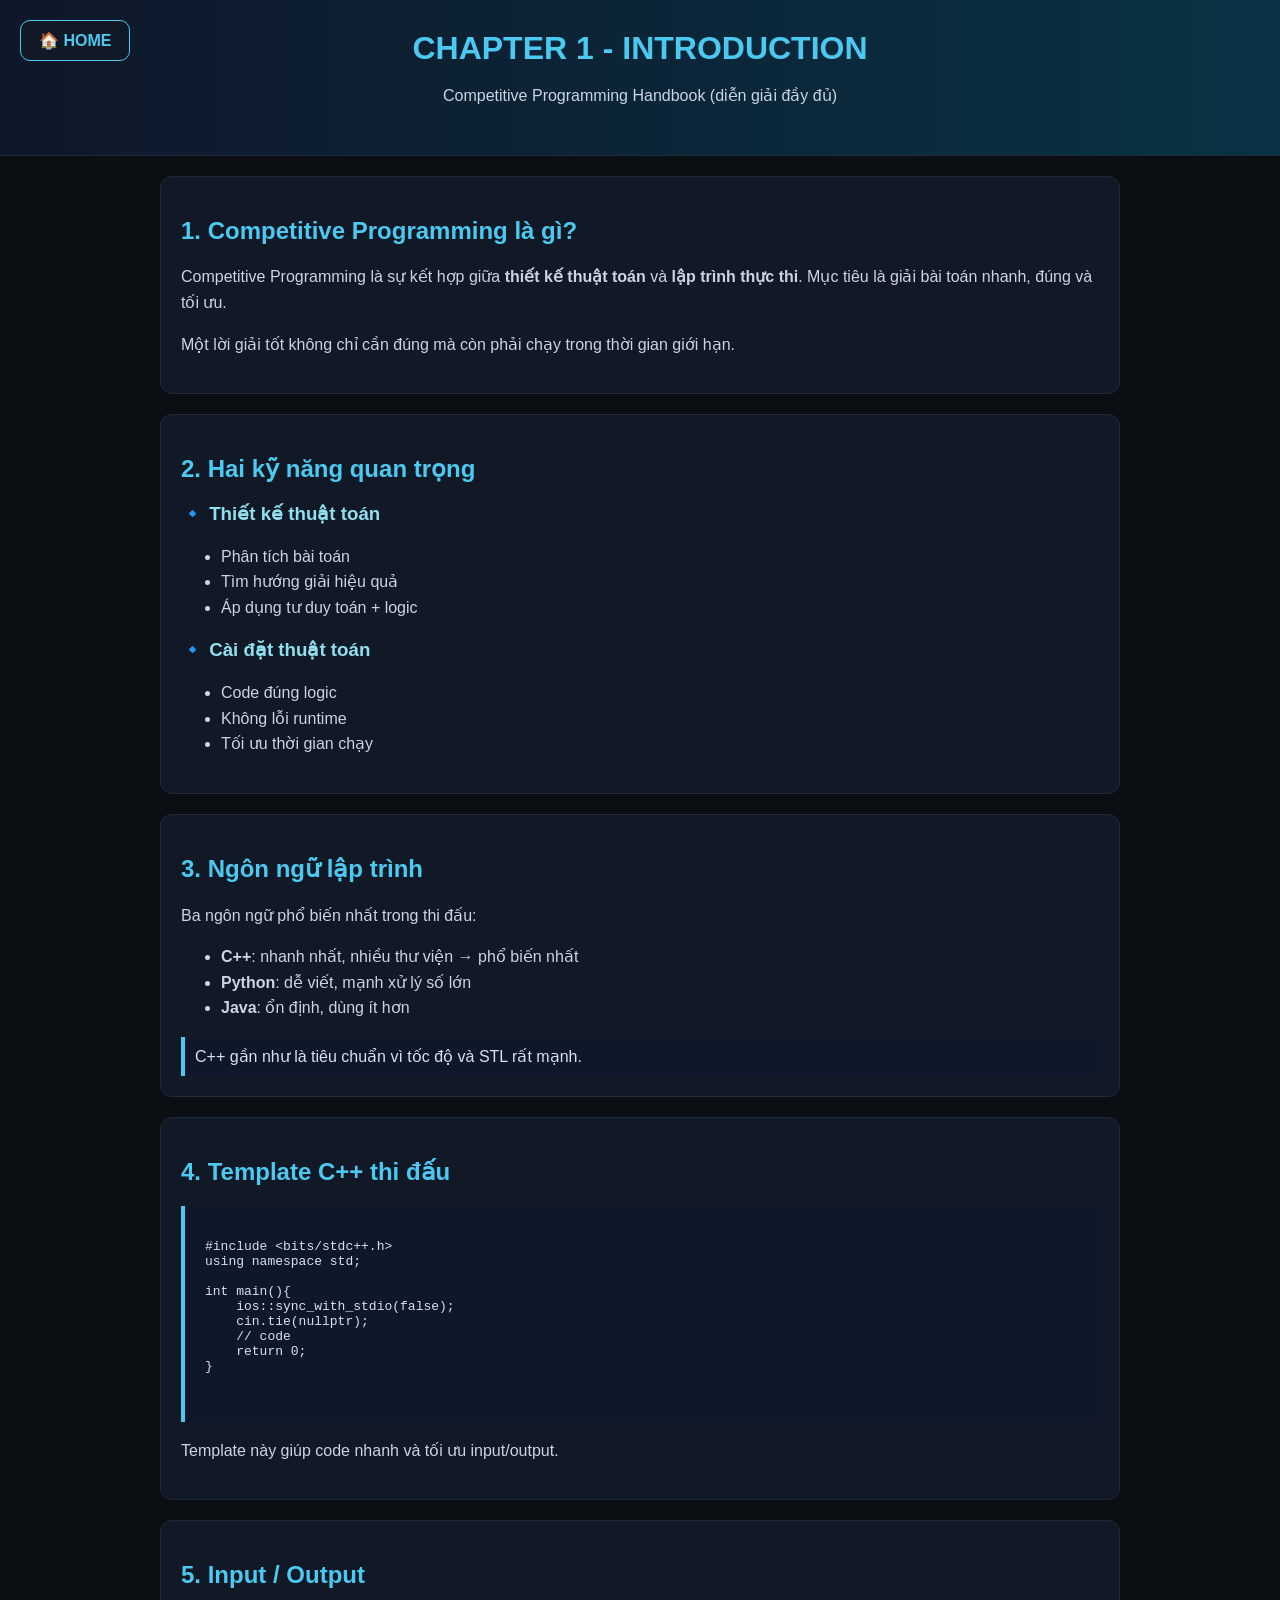
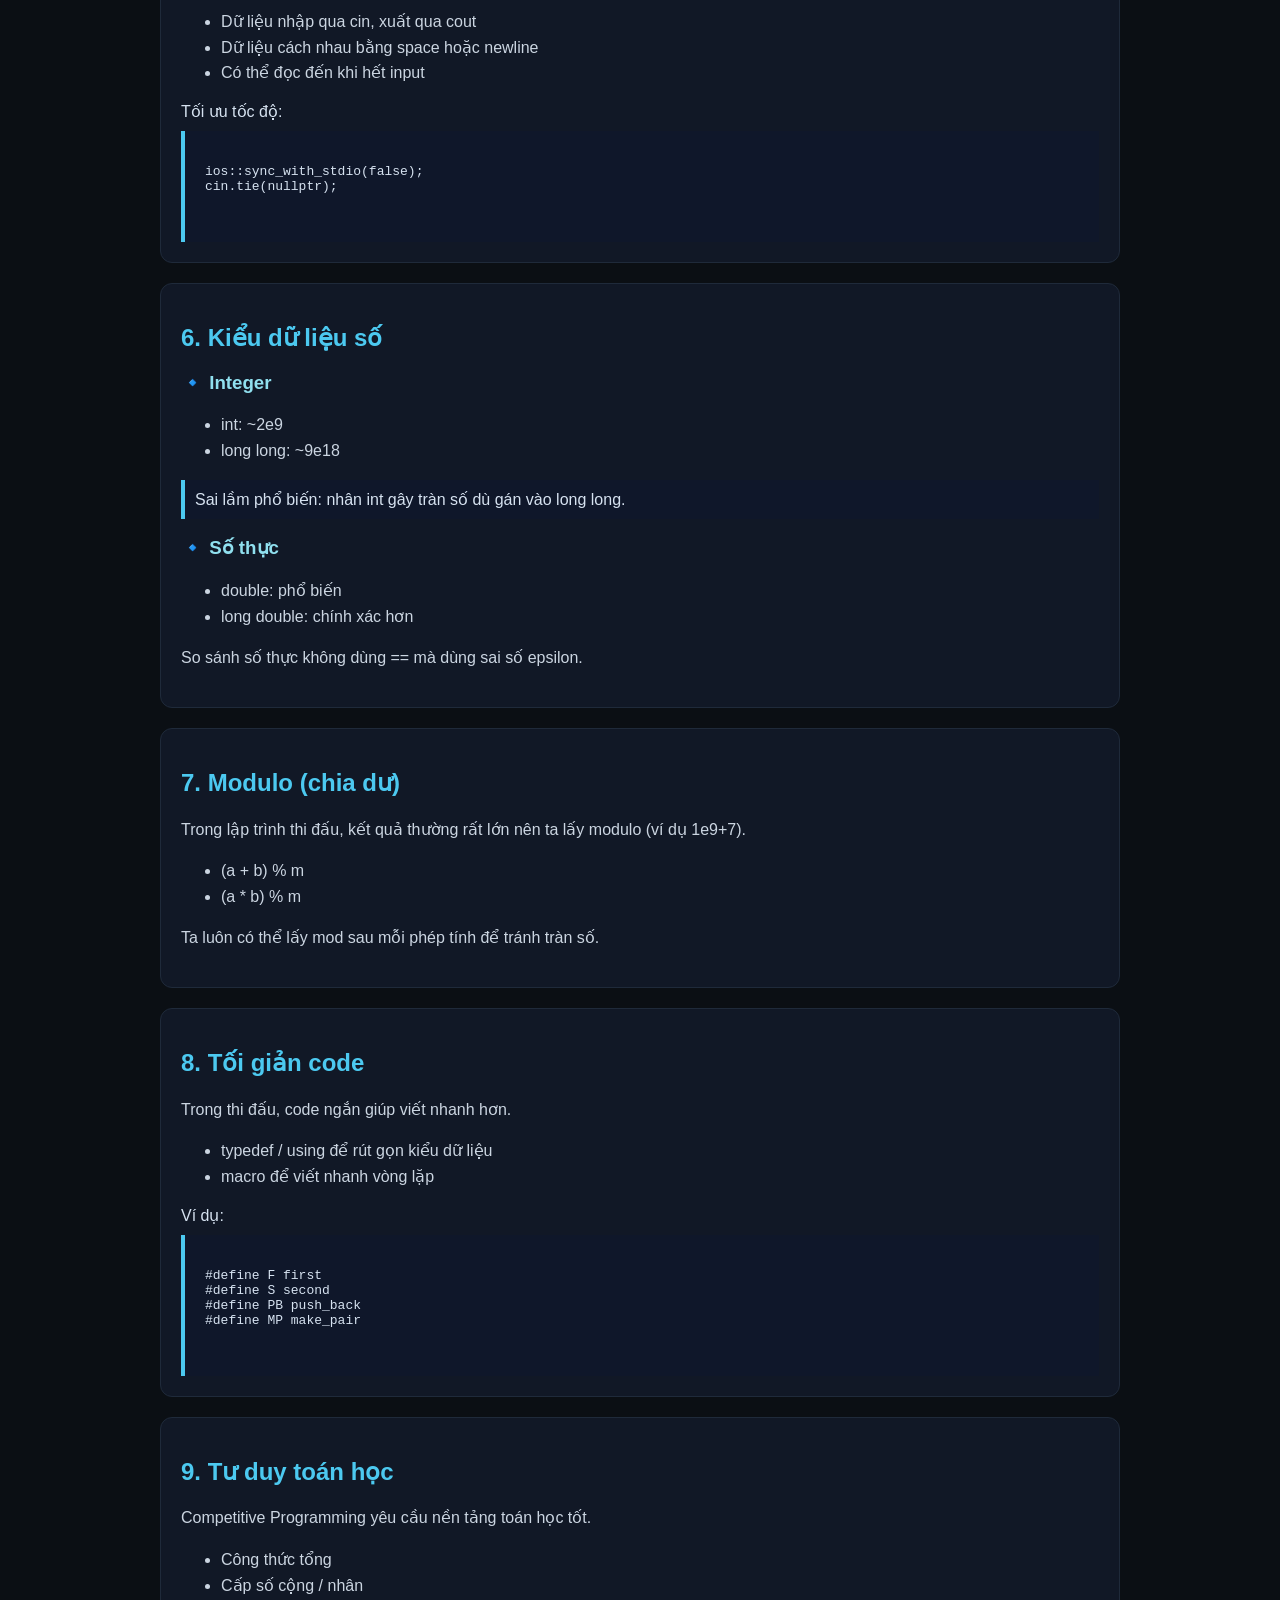
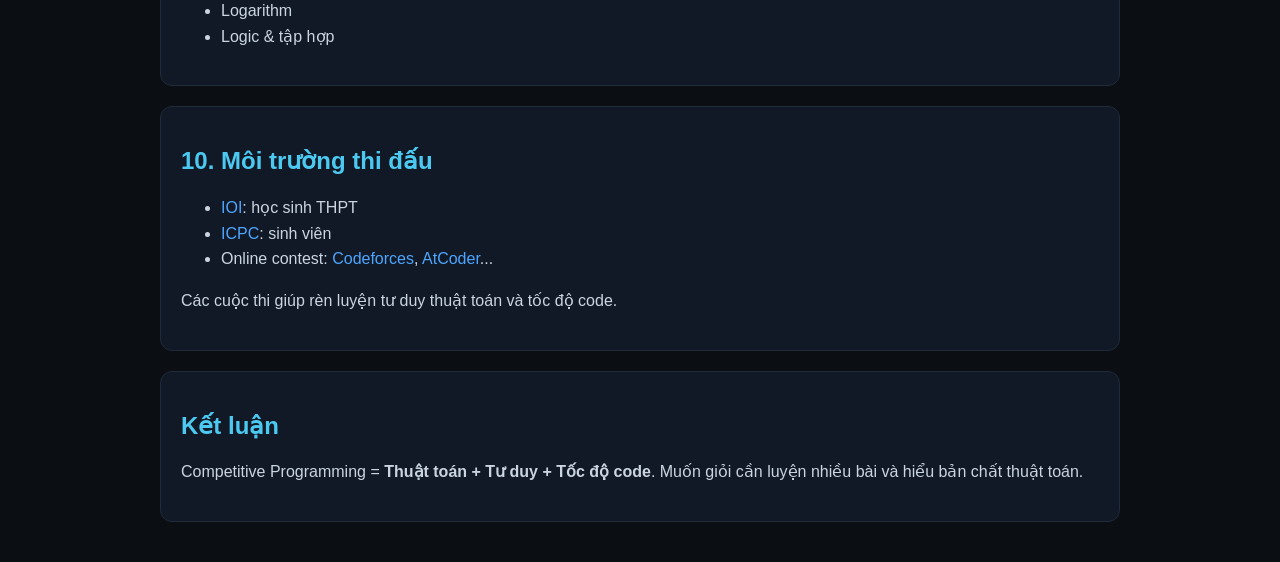
==== introduction.html @ 6d102377 "Update introduction.html" ====
<!DOCTYPE html>
<html lang="vi">
<head>
    <meta charset="UTF-8">
    <meta name="viewport" content="width=device-width, initial-scale=1.0">
    <link rel="stylesheet" href="style.css">
    <title>Introduction - Competitive Programming</title>
</head>
<body>
    <a href="index.html" class="home-btn">🏠 HOME</a>
    <div class="header">
        <h1>CHAPTER 1 - INTRODUCTION</h1>
        <p>Competitive Programming Handbook (diễn giải đầy đủ)</p>
    </div>
    <div class="container">
        <!-- 1 -->
        <div class="card">
            <h2>
                1. Competitive Programming là gì?
            </h2>
            <p>
                Competitive Programming là sự kết hợp giữa <b>thiết kế thuật toán</b> và <b>lập trình thực thi</b>.
                Mục tiêu là giải bài toán nhanh, đúng và tối ưu.
            </p>
            <p>
                Một lời giải tốt không chỉ cần đúng mà còn phải chạy trong thời gian giới hạn.
            </p>
        </div>
        <!-- 2 -->
        <div class="card">
            <h2>
                2. Hai kỹ năng quan trọng
            </h2>
            <h3>🔹 Thiết kế thuật toán</h3>
            <ul>
                <li>Phân tích bài toán</li>
                <li>Tìm hướng giải hiệu quả</li>
                <li>Áp dụng tư duy toán + logic</li>
            </ul>
            <h3>🔹 Cài đặt thuật toán</h3>
            <ul>
                <li>Code đúng logic</li>
                <li>Không lỗi runtime</li>
                <li>Tối ưu thời gian chạy</li>
            </ul>
        </div>
        <!-- 3 -->
        <div class="card">
            <h2>
                3. Ngôn ngữ lập trình
            </h2>
            <p>
                Ba ngôn ngữ phổ biến nhất trong thi đấu:
            </p>
            <ul>
                <li><b>C++</b>: nhanh nhất, nhiều thư viện → phổ biến nhất</li>
                <li><b>Python</b>: dễ viết, mạnh xử lý số lớn</li>
                <li><b>Java</b>: ổn định, dùng ít hơn</li>
            </ul>
            <div class="note">
                C++ gần như là tiêu chuẩn vì tốc độ và STL rất mạnh.
            </div>
        </div>
        <!-- 4 -->
        <div class="card">
            <h2>
                4. Template C++ thi đấu
            </h2>
            <div class="note"><pre>
#include &lt;bits/stdc++.h&gt;
using namespace std;
                    
int main(){
    ios::sync_with_stdio(false);
    cin.tie(nullptr);
    // code
    return 0;
}
            </pre></div>
            <p>Template này giúp code nhanh và tối ưu input/output.</p>
        </div>
        <!-- 5 -->
        <div class="card">
            <h2>
                5. Input / Output
            </h2>
            <ul>
                <li>Dữ liệu nhập qua cin, xuất qua cout</li>
                <li>Dữ liệu cách nhau bằng space hoặc newline</li>
                <li>Có thể đọc đến khi hết input</li>
            </ul>
            Tối ưu tốc độ:
            <div class="note"><pre>
ios::sync_with_stdio(false);
cin.tie(nullptr);
            </pre></div>
        </div>
        <!-- 6 -->
        <div class="card">
            <h2>
                6. Kiểu dữ liệu số
            </h2>
            <h3>
                🔹 Integer
            </h3>
            <ul>
                <li>int: ~2e9</li>
                <li>long long: ~9e18</li>
            </ul>
            <div class="note">
                Sai lầm phổ biến: nhân int gây tràn số dù gán vào long long.
            </div>
            <h3>🔹 Số thực</h3>
            <ul>
                <li>double: phổ biến</li>
                <li>long double: chính xác hơn</li>
            </ul>
            <p>So sánh số thực không dùng == mà dùng sai số epsilon.</p>
        </div>
        <!-- 7 -->
        <div class="card">
            <h2>7. Modulo (chia dư)</h2>
            <p>
                Trong lập trình thi đấu, kết quả thường rất lớn nên ta lấy modulo (ví dụ 1e9+7).
            </p>
            <ul>
                <li>(a + b) % m</li>
                <li>(a * b) % m</li>
            </ul>
            <p>Ta luôn có thể lấy mod sau mỗi phép tính để tránh tràn số.</p>
        </div>
        <!-- 8 -->
        <div class="card">
            <h2>8. Tối giản code</h2>
            <p>Trong thi đấu, code ngắn giúp viết nhanh hơn.</p>
            <ul>
                <li>typedef / using để rút gọn kiểu dữ liệu</li>
                <li>macro để viết nhanh vòng lặp</li>
            </ul>
            Ví dụ:
            <div class="note"><pre>
#define F first
#define S second
#define PB push_back
#define MP make_pair
            </pre></div>
        </div>
        <!-- 9 -->
        <div class="card">
            <h2>9. Tư duy toán học</h2>
            <p>Competitive Programming yêu cầu nền tảng toán học tốt.</p>
            <ul>
                <li>Công thức tổng</li>
                <li>Cấp số cộng / nhân</li>
                <li>Logarithm</li>
                <li>Logic & tập hợp</li>
            </ul>
        </div>
        <!-- 10 -->
        <div class="card">
            <h2>10. Môi trường thi đấu</h2>
            <ul>
                <li><a href="https://ioinformatics.org/">IOI</a>: học sinh THPT</li>
                <li><a href="https://icpc.global/">ICPC</a>: sinh viên</li>
                <li>Online contest: <a href="https://codeforces.com/">Codeforces</a>, <a href="https://atcoder.jp/">AtCoder</a>...</li>
            </ul>
            <p>Các cuộc thi giúp rèn luyện tư duy thuật toán và tốc độ code.</p>
        </div>
        <!-- END -->
        <div class="card">
            <h2>Kết luận</h2>
            <p>Competitive Programming = <b>Thuật toán + Tư duy + Tốc độ code</b>.
                Muốn giỏi cần luyện nhiều bài và hiểu bản chất thuật toán.</p>
        </div>
    </div>
</body>
</html>
---- style.css ----
*{
    box-sizing:border-box;
}

body{
    margin:0;
    font-family:Segoe UI, Arial, sans-serif;
    background:#0b0f14;
    color:#d6e2f0;
}

.header{
    padding:30px;
    text-align:center;
    background:linear-gradient(90deg,#0f172a,#083344);
    border-bottom:1px solid #1f2a3a;
}

.header h1{
    margin:0;
    color:#4cc9f0;
}

.container{
    max-width:1000px;
    margin:auto;
    padding:20px;
}

.card{
    background:#111826;
    border:1px solid #1f2a3a;
    padding:20px;
    margin-bottom:20px;
    border-radius:12px;
}

h2{color:#4cc9f0;}
h3{color:#90e0ef;}

p,li{
    color:#cbd5e1;
    line-height:1.6;
}

.note{
    border-left:4px solid #4cc9f0;
    padding:10px;
    background:#0f172a;
    margin-top:10px;
}

/* Code */
pre{
    overflow-x:auto;
    padding:10px;
}

/* Bảng */
.table-wrapper{
    overflow-x:auto;
    -webkit-overflow-scrolling:touch;
}

.table{
    width:100%;
    min-width:700px;
    border-collapse:collapse;
}

.table th,
.table td{
    border:1px solid #334155;
    padding:12px;
    text-align:center;
}

.table th{
    background:#0f172a;
    color:#4cc9f0;
}

/* Link */
a:link,
a:visited{
    color:#4da6ff;
    text-decoration:none;
}

a:hover{
    color:#80bfff;
}
.home-btn{
    position:fixed;
    top:20px;
    left:20px;
    z-index:1000;

    padding:10px 18px;

    background:#111826;
    border:1px solid #4cc9f0;
    border-radius:10px;

    color:#4cc9f0 !important;
    text-decoration:none;
    font-weight:bold;

    transition:0.3s;
}

.home-btn:hover{
    background:#4cc9f0;
    color:#111826 !important;
    box-shadow:0 0 15px rgba(76,201,240,.6);
}
/* Mobile */
@media (max-width:768px){

    .container{
        padding:10px;
    }

    .card{
        padding:15px;
    }

    .header{
        padding:20px 10px;
    }

    .header h1{
        font-size:1.8rem;
    }

    .header p{
        font-size:0.95rem;
    }

    h2{
        font-size:1.4rem;
    }

    h3{
        font-size:1.1rem;
    }

    p,
    li{
        font-size:0.95rem;
    }

    pre{
        font-size:13px;
    }
    .home-btn{
        top:10px;
        left:10px;
        padding:8px 14px;
        font-size:14px;
    }
}
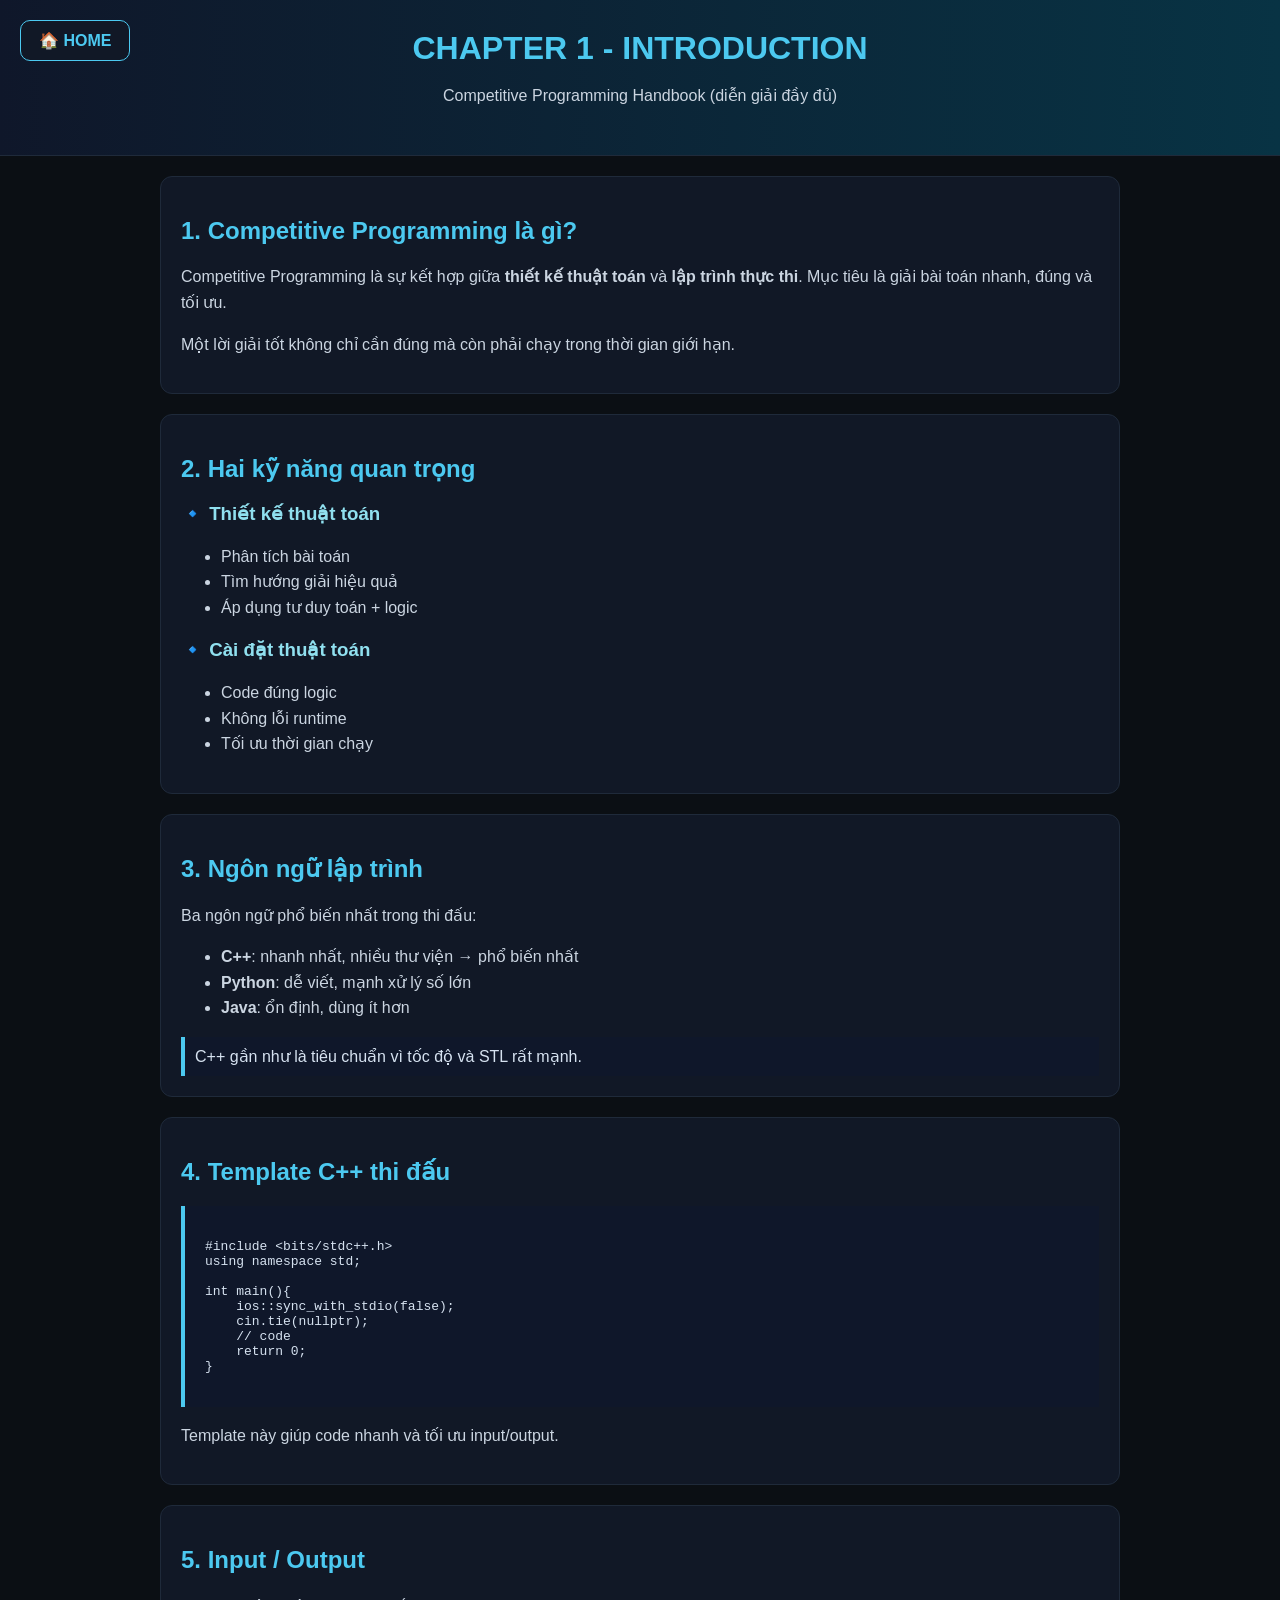
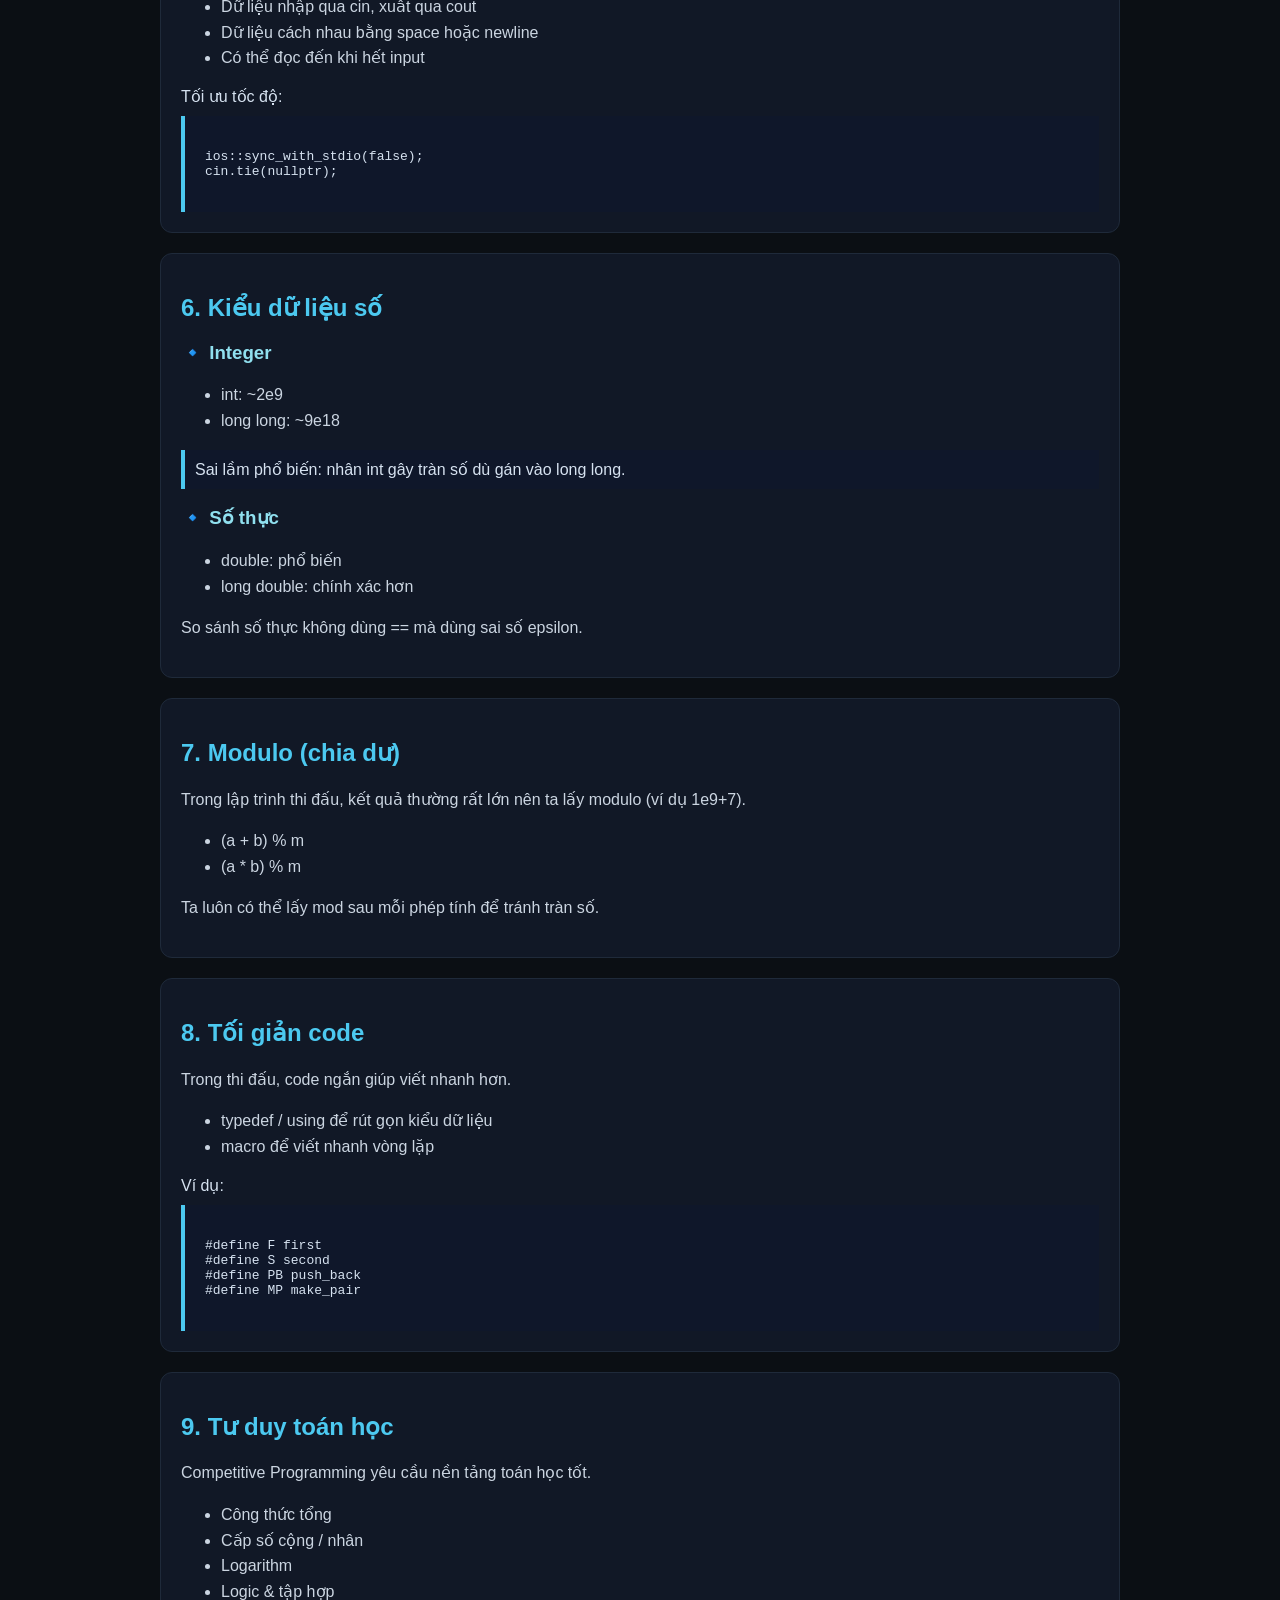
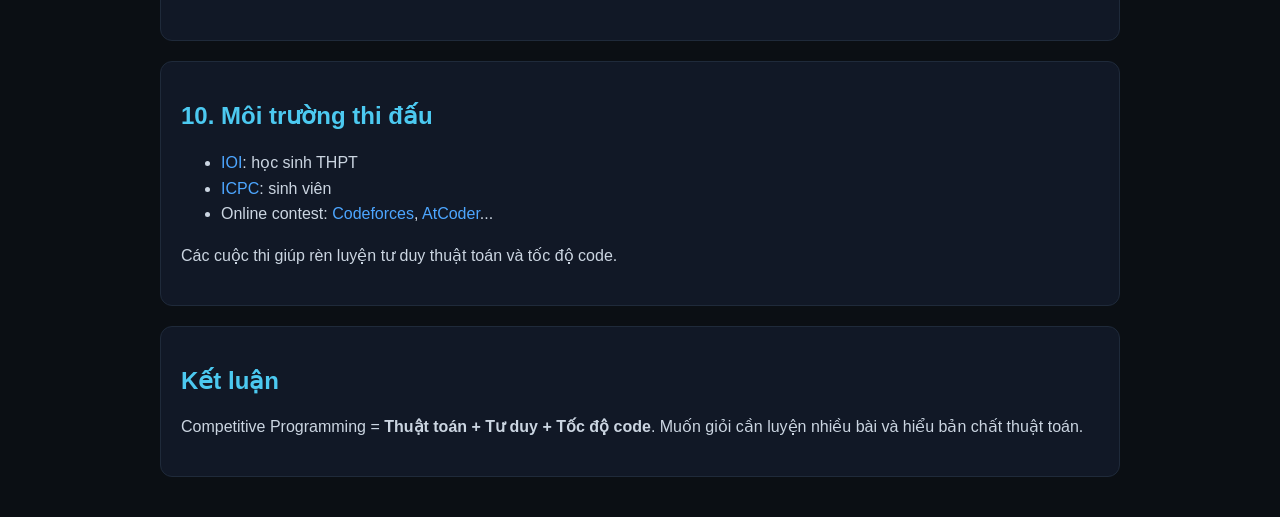
==== commit 80227569: "Update introduction.html" ====
--- a/introduction.html
+++ b/introduction.html
@@ -66,8 +66,8 @@
             <h2>
                 4. Template C++ thi đấu
             </h2>
-            <div class="note"><pre>
-#include &lt;bits/stdc++.h&gt;
+            <div class="note">
+                <pre>#include &lt;bits/stdc++.h&gt;
 using namespace std;
                     
 int main(){
@@ -75,8 +75,8 @@
     cin.tie(nullptr);
     // code
     return 0;
-}
-            </pre></div>
+}</pre>
+            </div>
             <p>Template này giúp code nhanh và tối ưu input/output.</p>
         </div>
         <!-- 5 -->
@@ -90,10 +90,10 @@
                 <li>Có thể đọc đến khi hết input</li>
             </ul>
             Tối ưu tốc độ:
-            <div class="note"><pre>
-ios::sync_with_stdio(false);
-cin.tie(nullptr);
-            </pre></div>
+            <div class="note">
+                <pre>ios::sync_with_stdio(false);
+cin.tie(nullptr);</pre>
+            </div>
         </div>
         <!-- 6 -->
         <div class="card">
@@ -138,12 +138,12 @@
                 <li>macro để viết nhanh vòng lặp</li>
             </ul>
             Ví dụ:
-            <div class="note"><pre>
-#define F first
+            <div class="note">
+                <pre>#define F first
 #define S second
 #define PB push_back
-#define MP make_pair
-            </pre></div>
+#define MP make_pair</pre>
+            </div>
         </div>
         <!-- 9 -->
         <div class="card">
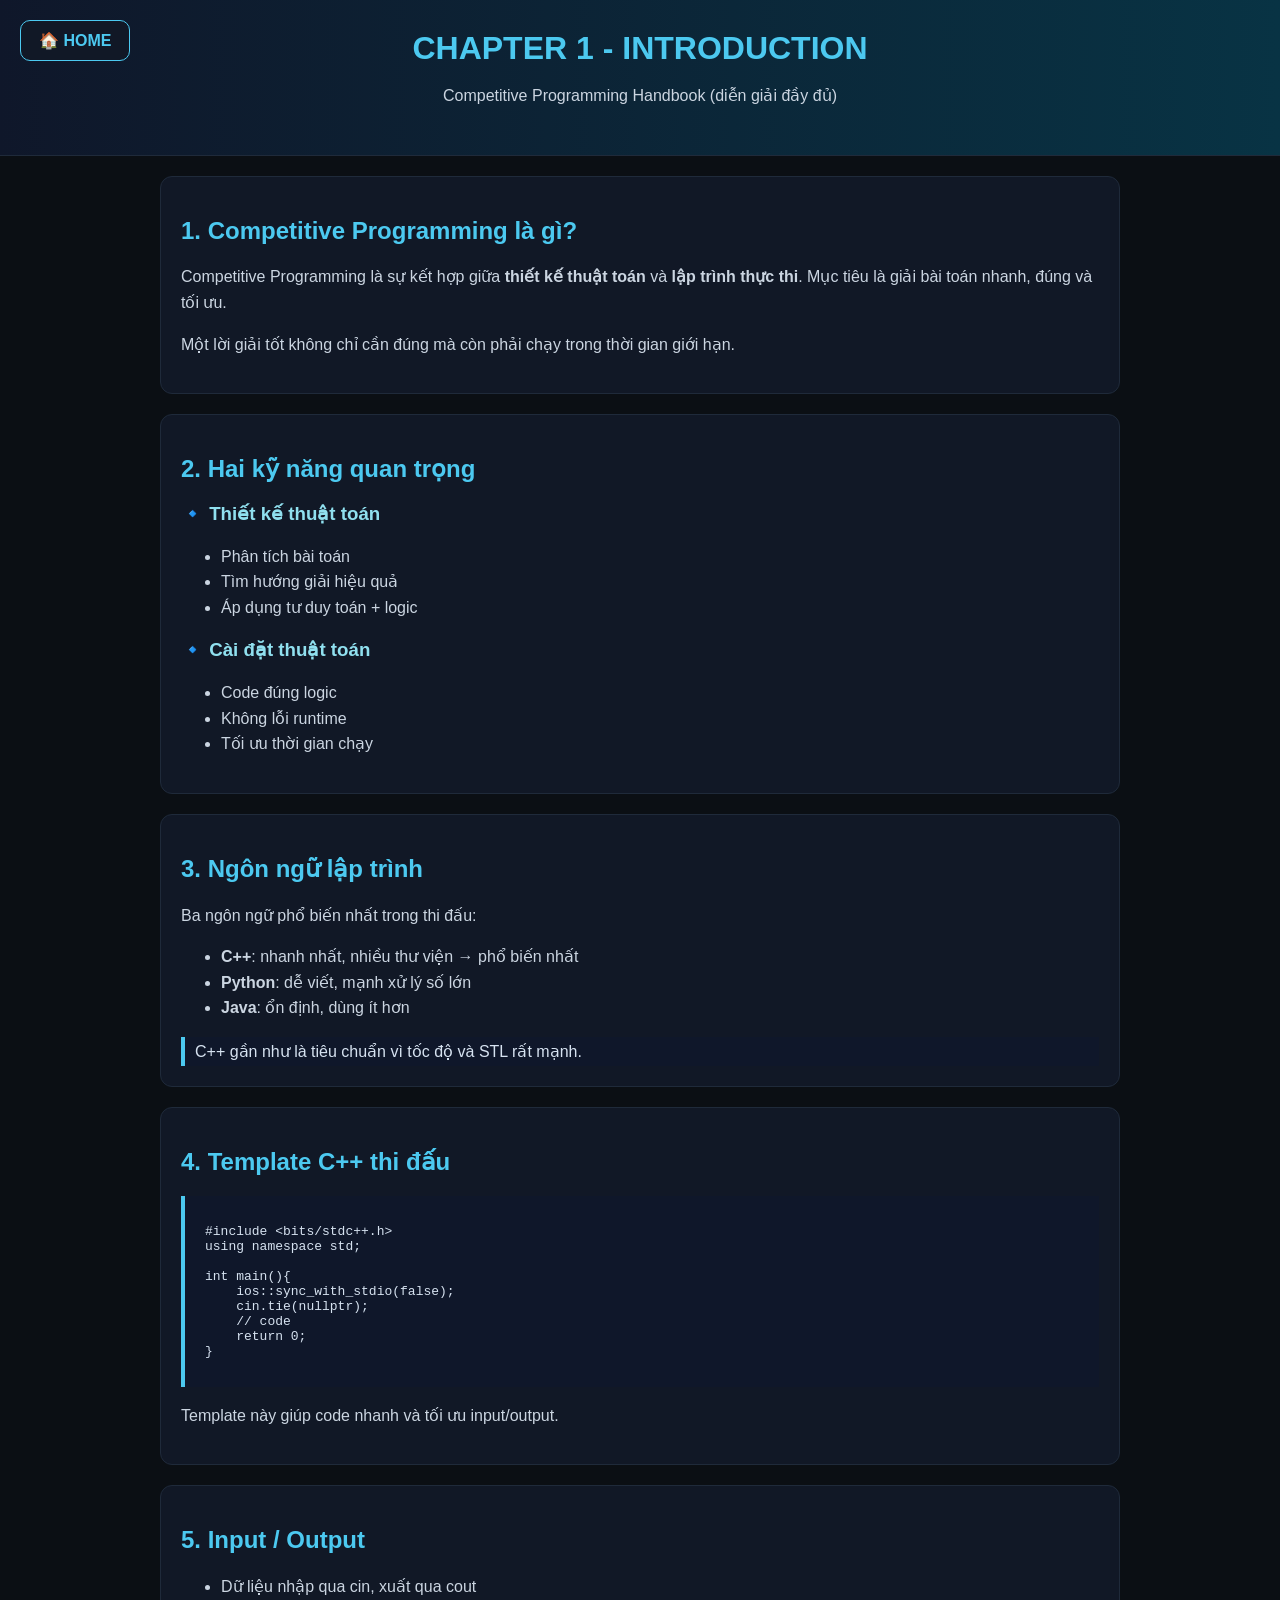
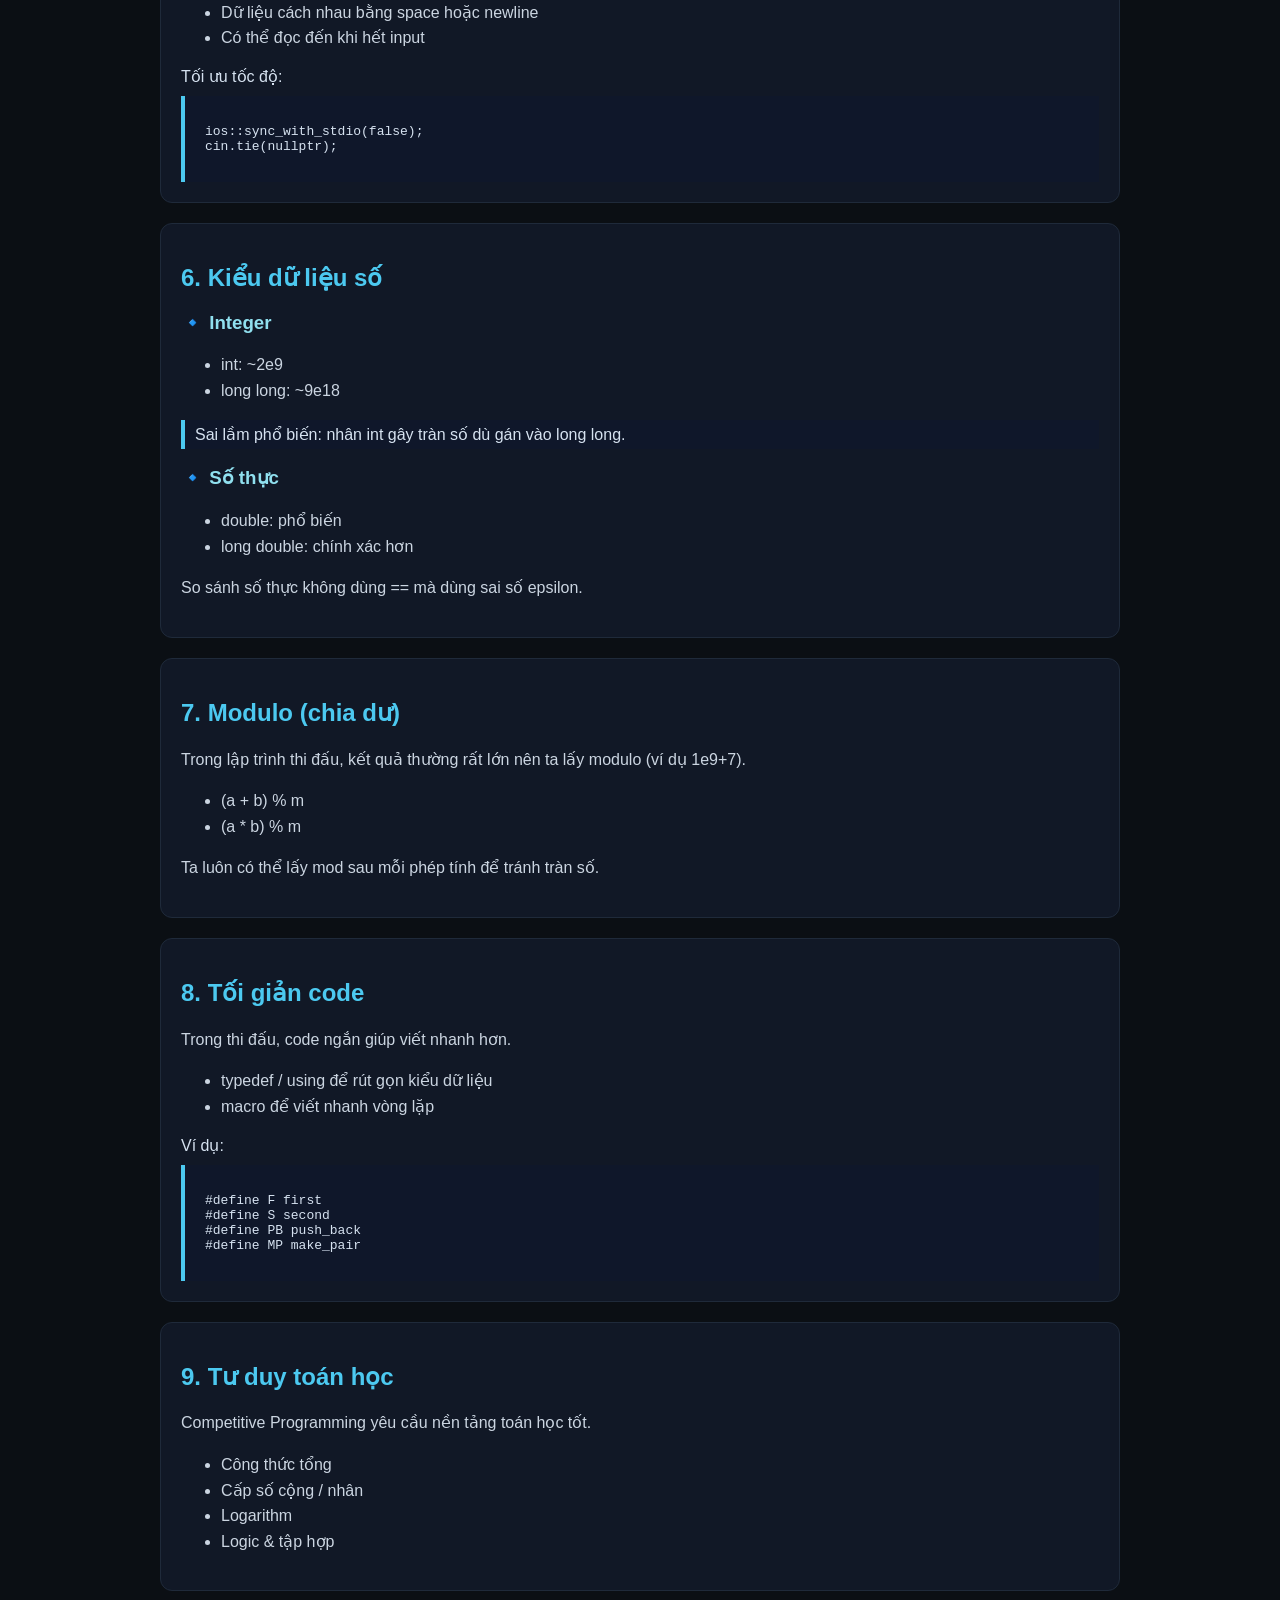
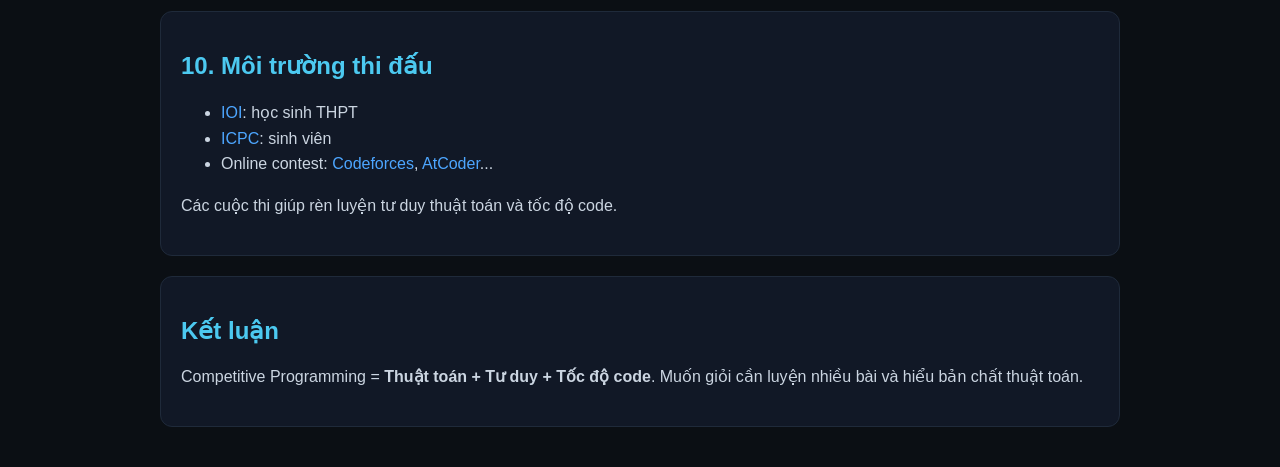
==== commit 475a4bf5: "Update introduction.html" ====
--- a/introduction.html
+++ b/introduction.html
@@ -4,6 +4,7 @@
     <meta charset="UTF-8">
     <meta name="viewport" content="width=device-width, initial-scale=1.0">
     <link rel="stylesheet" href="style.css">
+    <link rel="icon" type="image/png" href="mylogo.png">
     <title>Introduction - Competitive Programming</title>
 </head>
 <body>
@@ -66,8 +67,7 @@
             <h2>
                 4. Template C++ thi đấu
             </h2>
-            <div class="note">
-                <pre>#include &lt;bits/stdc++.h&gt;
+            <div class="note"><pre>#include &lt;bits/stdc++.h&gt;
 using namespace std;
                     
 int main(){
@@ -75,8 +75,7 @@
     cin.tie(nullptr);
     // code
     return 0;
-}</pre>
-            </div>
+}</pre></div>
             <p>Template này giúp code nhanh và tối ưu input/output.</p>
         </div>
         <!-- 5 -->
@@ -90,10 +89,8 @@
                 <li>Có thể đọc đến khi hết input</li>
             </ul>
             Tối ưu tốc độ:
-            <div class="note">
-                <pre>ios::sync_with_stdio(false);
-cin.tie(nullptr);</pre>
-            </div>
+            <div class="note"><pre>ios::sync_with_stdio(false);
+cin.tie(nullptr);</pre></div>
         </div>
         <!-- 6 -->
         <div class="card">
@@ -138,12 +135,10 @@
                 <li>macro để viết nhanh vòng lặp</li>
             </ul>
             Ví dụ:
-            <div class="note">
-                <pre>#define F first
+            <div class="note"><pre>#define F first
 #define S second
 #define PB push_back
-#define MP make_pair</pre>
-            </div>
+#define MP make_pair</pre></div>
         </div>
         <!-- 9 -->
         <div class="card">
--- a/style.css
+++ b/style.css
@@ -45,7 +45,7 @@
 
 .note{
     border-left:4px solid #4cc9f0;
-    padding:10px;
+    padding:5px 10px;
     background:#0f172a;
     margin-top:10px;
 }
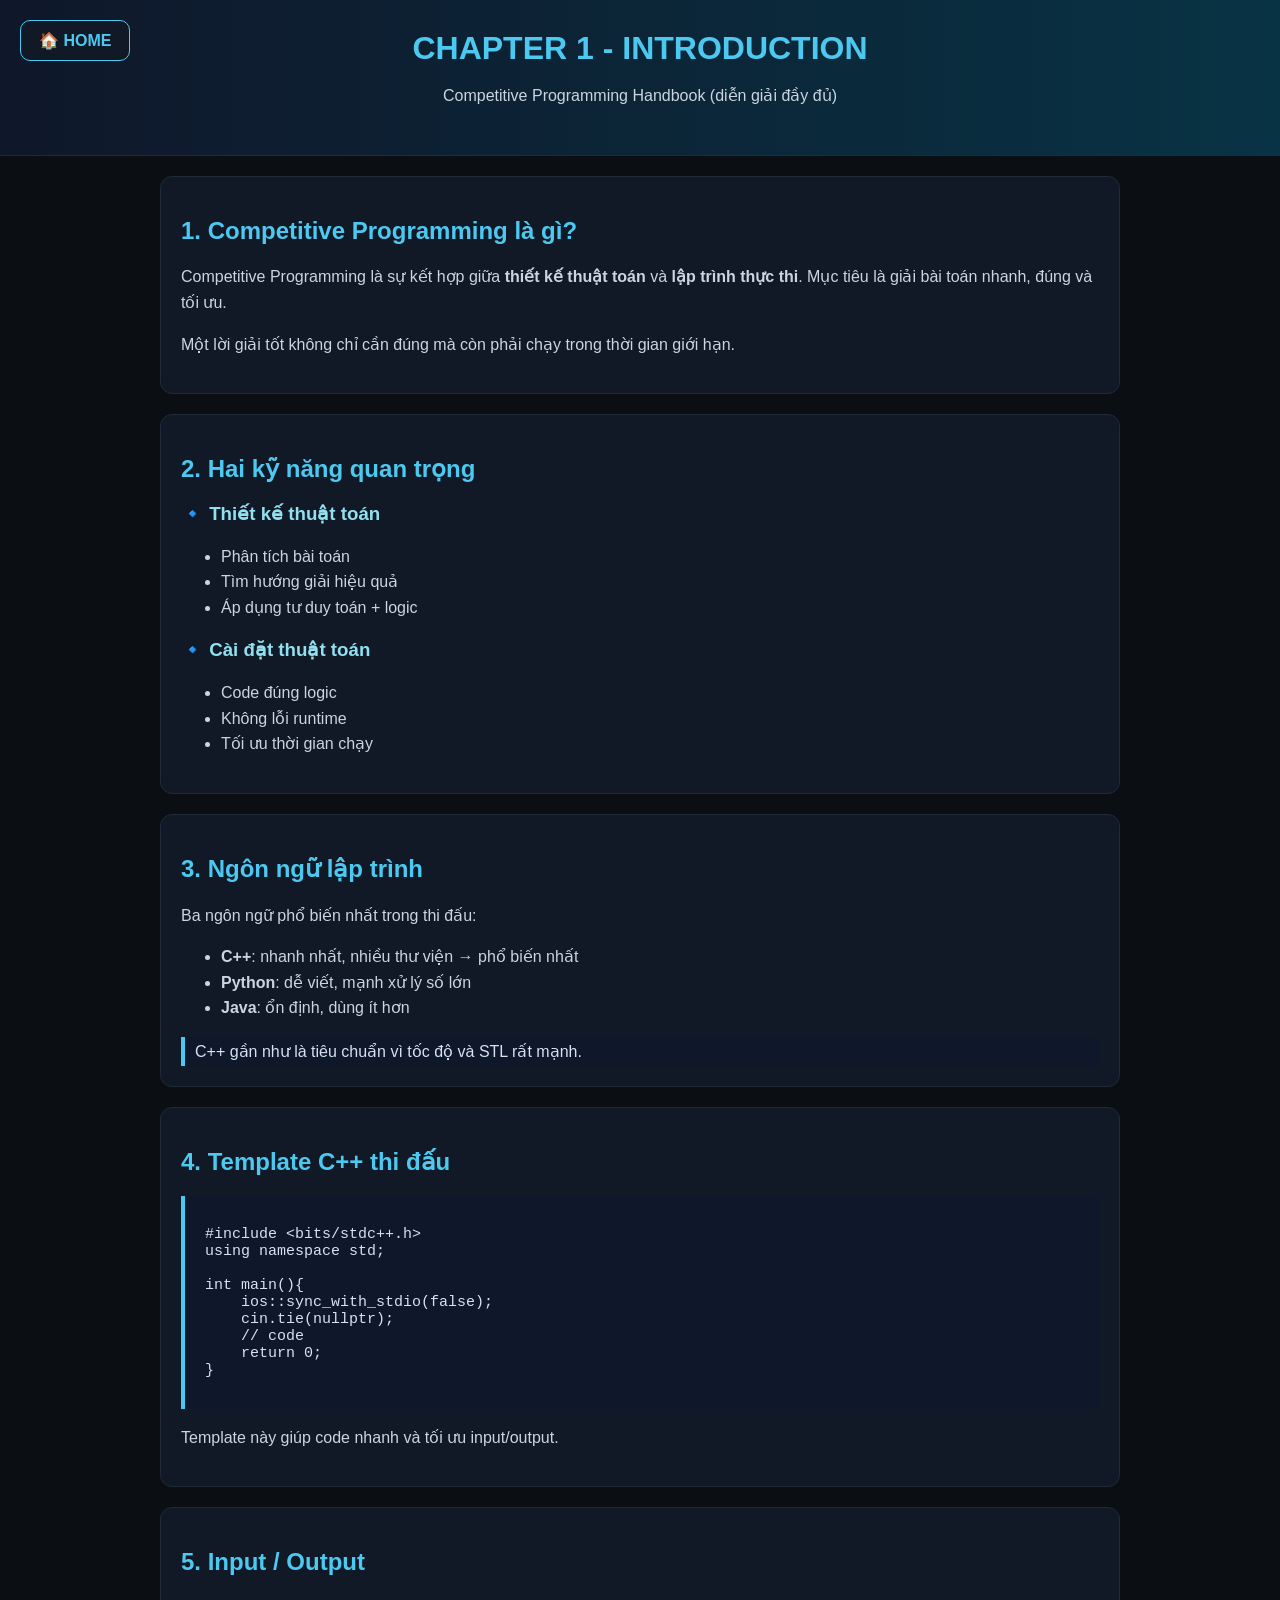
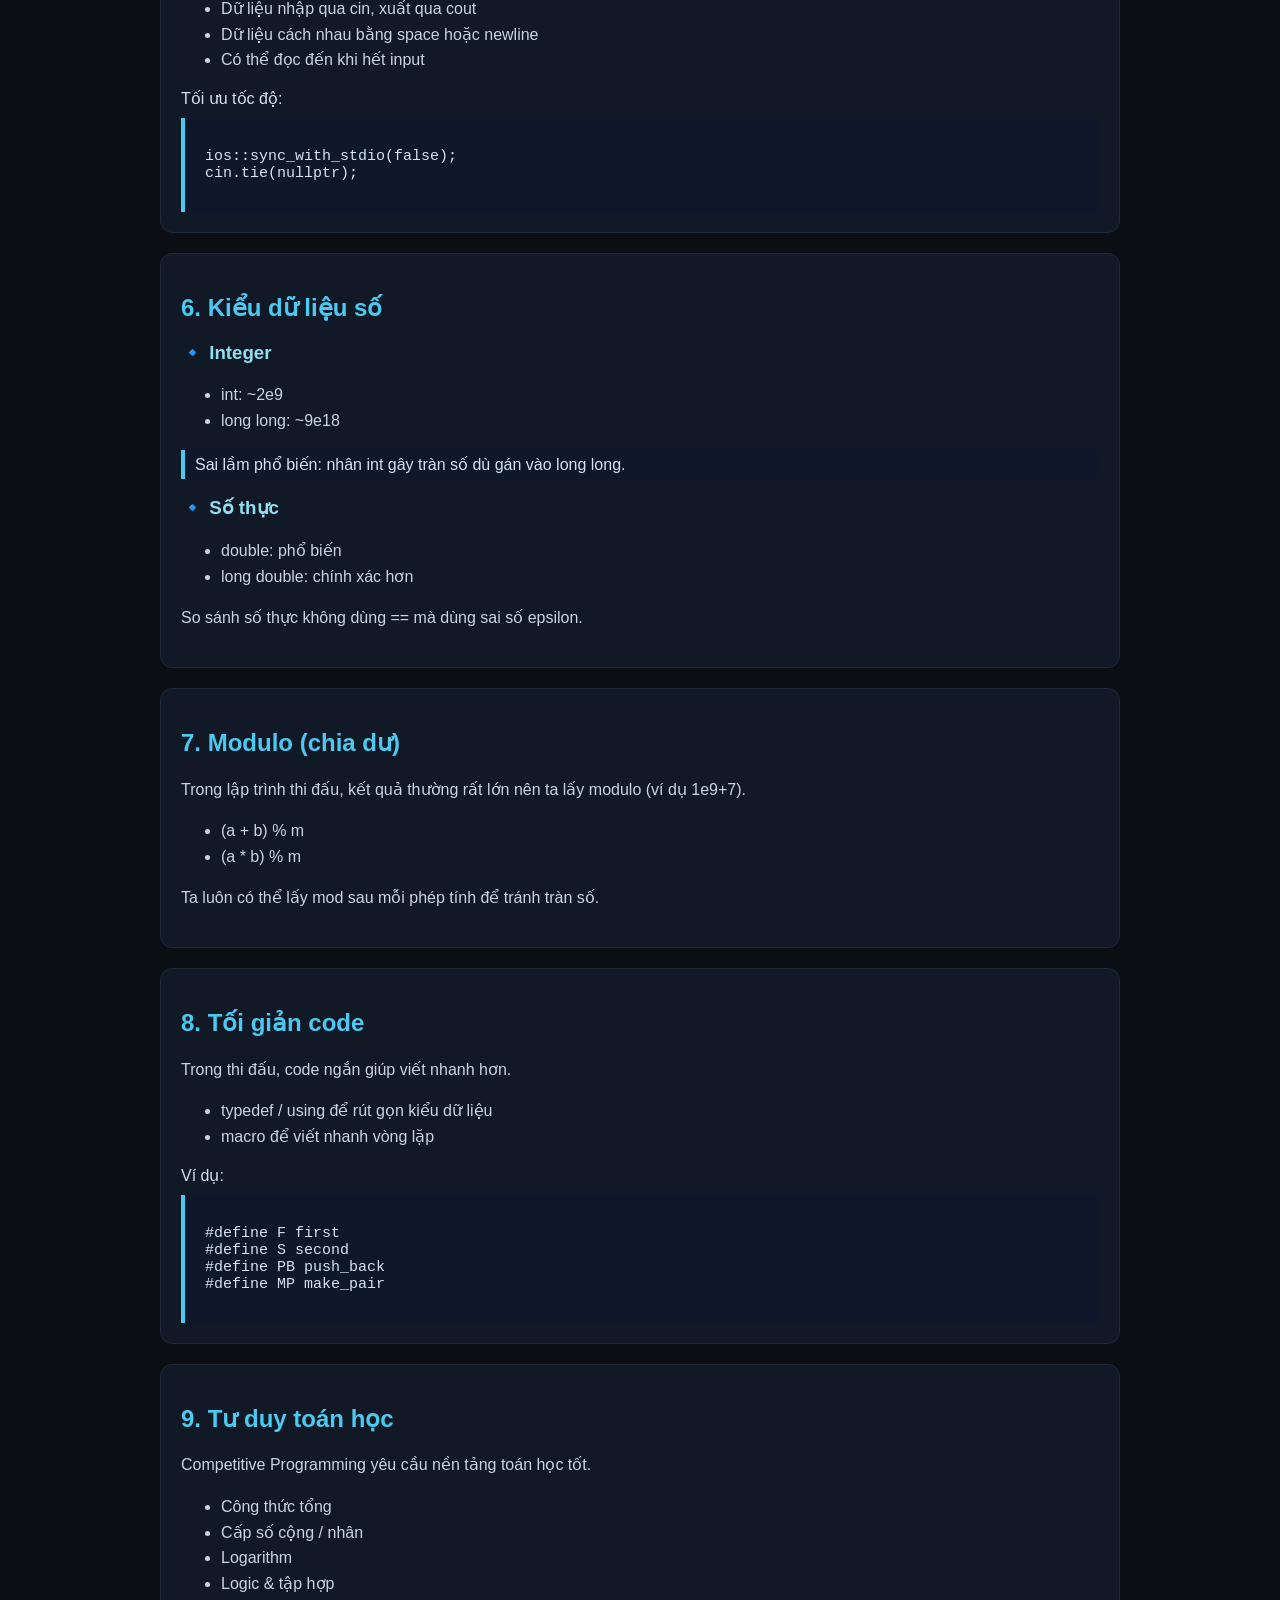
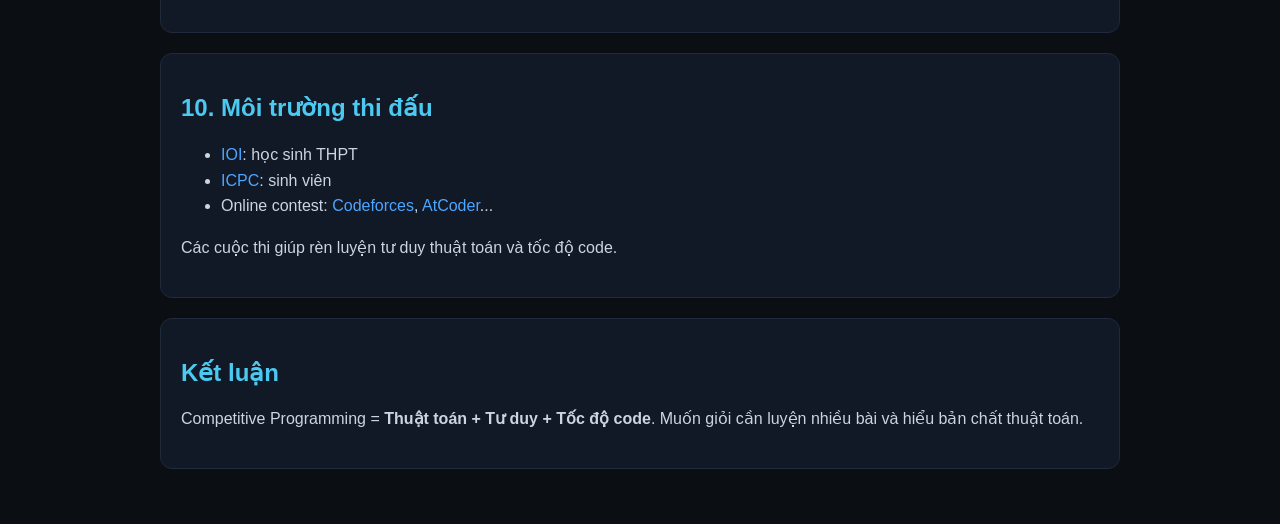
==== commit fcc579bb: "Update introduction.html" ====
--- a/introduction.html
+++ b/introduction.html
@@ -155,9 +155,9 @@
         <div class="card">
             <h2>10. Môi trường thi đấu</h2>
             <ul>
-                <li><a href="https://ioinformatics.org/">IOI</a>: học sinh THPT</li>
-                <li><a href="https://icpc.global/">ICPC</a>: sinh viên</li>
-                <li>Online contest: <a href="https://codeforces.com/">Codeforces</a>, <a href="https://atcoder.jp/">AtCoder</a>...</li>
+                <li><a href="https://ioinformatics.org/" target="_blank">IOI</a>: học sinh THPT</li>
+                <li><a href="https://icpc.global/" target="_blank">ICPC</a>: sinh viên</li>
+                <li>Online contest: <a href="https://codeforces.com/" target="_blank">Codeforces</a>, <a href="https://atcoder.jp/" target="_blank">AtCoder</a>...</li>
             </ul>
             <p>Các cuộc thi giúp rèn luyện tư duy thuật toán và tốc độ code.</p>
         </div>
--- a/style.css
+++ b/style.css
@@ -54,6 +54,7 @@
 pre{
     overflow-x:auto;
     padding:10px;
+    font-size: 15px;
 }
 
 /* Bảng */
@@ -160,3 +161,70 @@
         font-size:14px;
     }
 }
+/* ===== MENU BUTTON ===== */
+#menuBtn{
+  position: fixed;
+  top: 12px;
+  left: 12px;
+  font-size: 28px;
+  cursor: pointer;
+  z-index: 1002;
+  user-select: none;
+}
+
+/* ===== OVERLAY ===== */
+#overlay{
+  position: fixed;
+  inset: 0;
+  background: rgba(0,0,0,0.45);
+  opacity: 0;
+  visibility: hidden;
+  transition: 0.25s ease;
+  z-index: 1000;
+}
+
+#overlay.show{
+  opacity: 1;
+  visibility: visible;
+}
+
+/* ===== SIDE MENU ===== */
+#sideMenu{
+  position: fixed;
+  top: 0;
+  left: -270px;
+  width: 250px;
+  height: 100%;
+  background: #fff;
+  padding: 16px;
+  box-shadow: 2px 0 15px rgba(0,0,0,0.2);
+  transition: 0.25s ease;
+  z-index: 1001;
+  overflow-y: auto;
+}
+
+/* mở menu */
+#sideMenu.open{
+  left: 0;
+}
+
+/* tiêu đề */
+#sideMenu h3{
+  margin: 0 0 10px 0;
+  font-size: 18px;
+}
+
+/* link */
+#sideMenu a{
+  display: block;
+  padding: 10px 0;
+  text-decoration: none;
+  color: #333;
+  border-bottom: 1px solid #eee;
+  transition: 0.2s;
+}
+
+#sideMenu a:hover{
+  padding-left: 6px;
+  color: #000;
+}
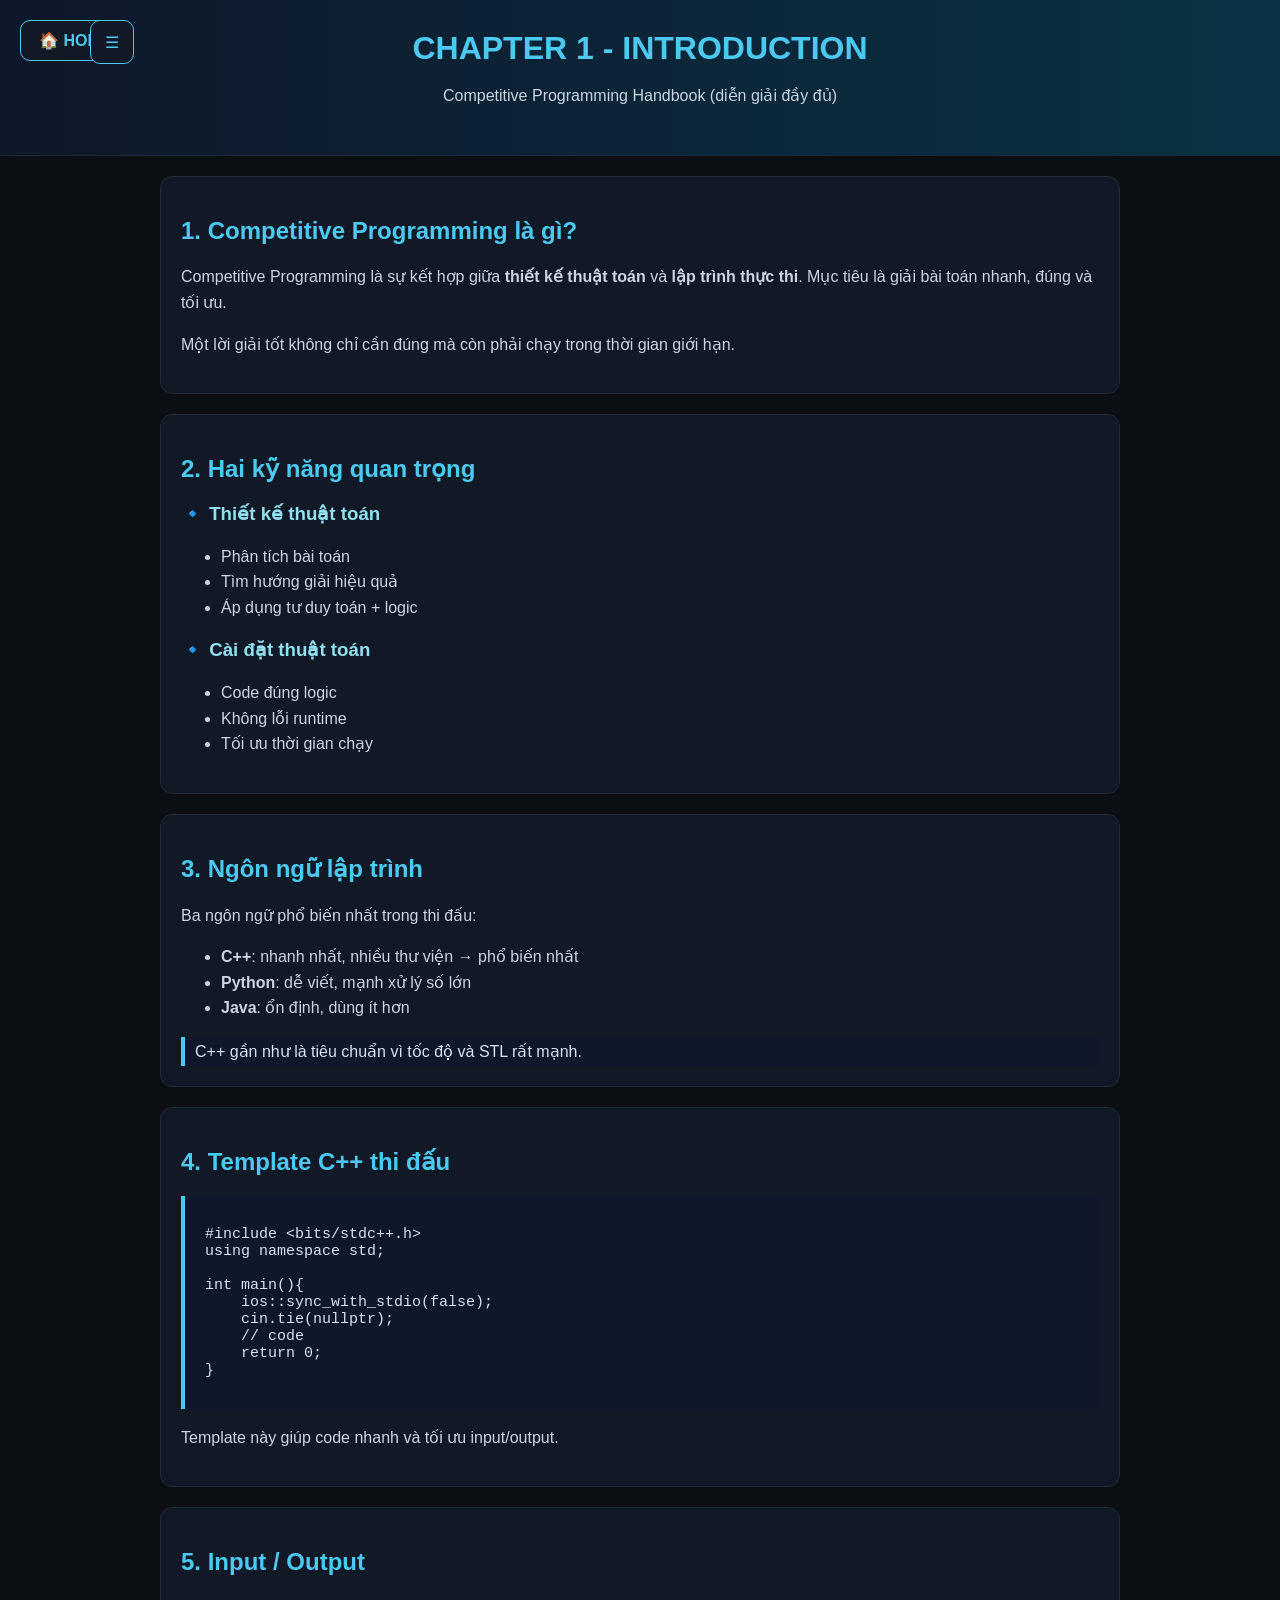
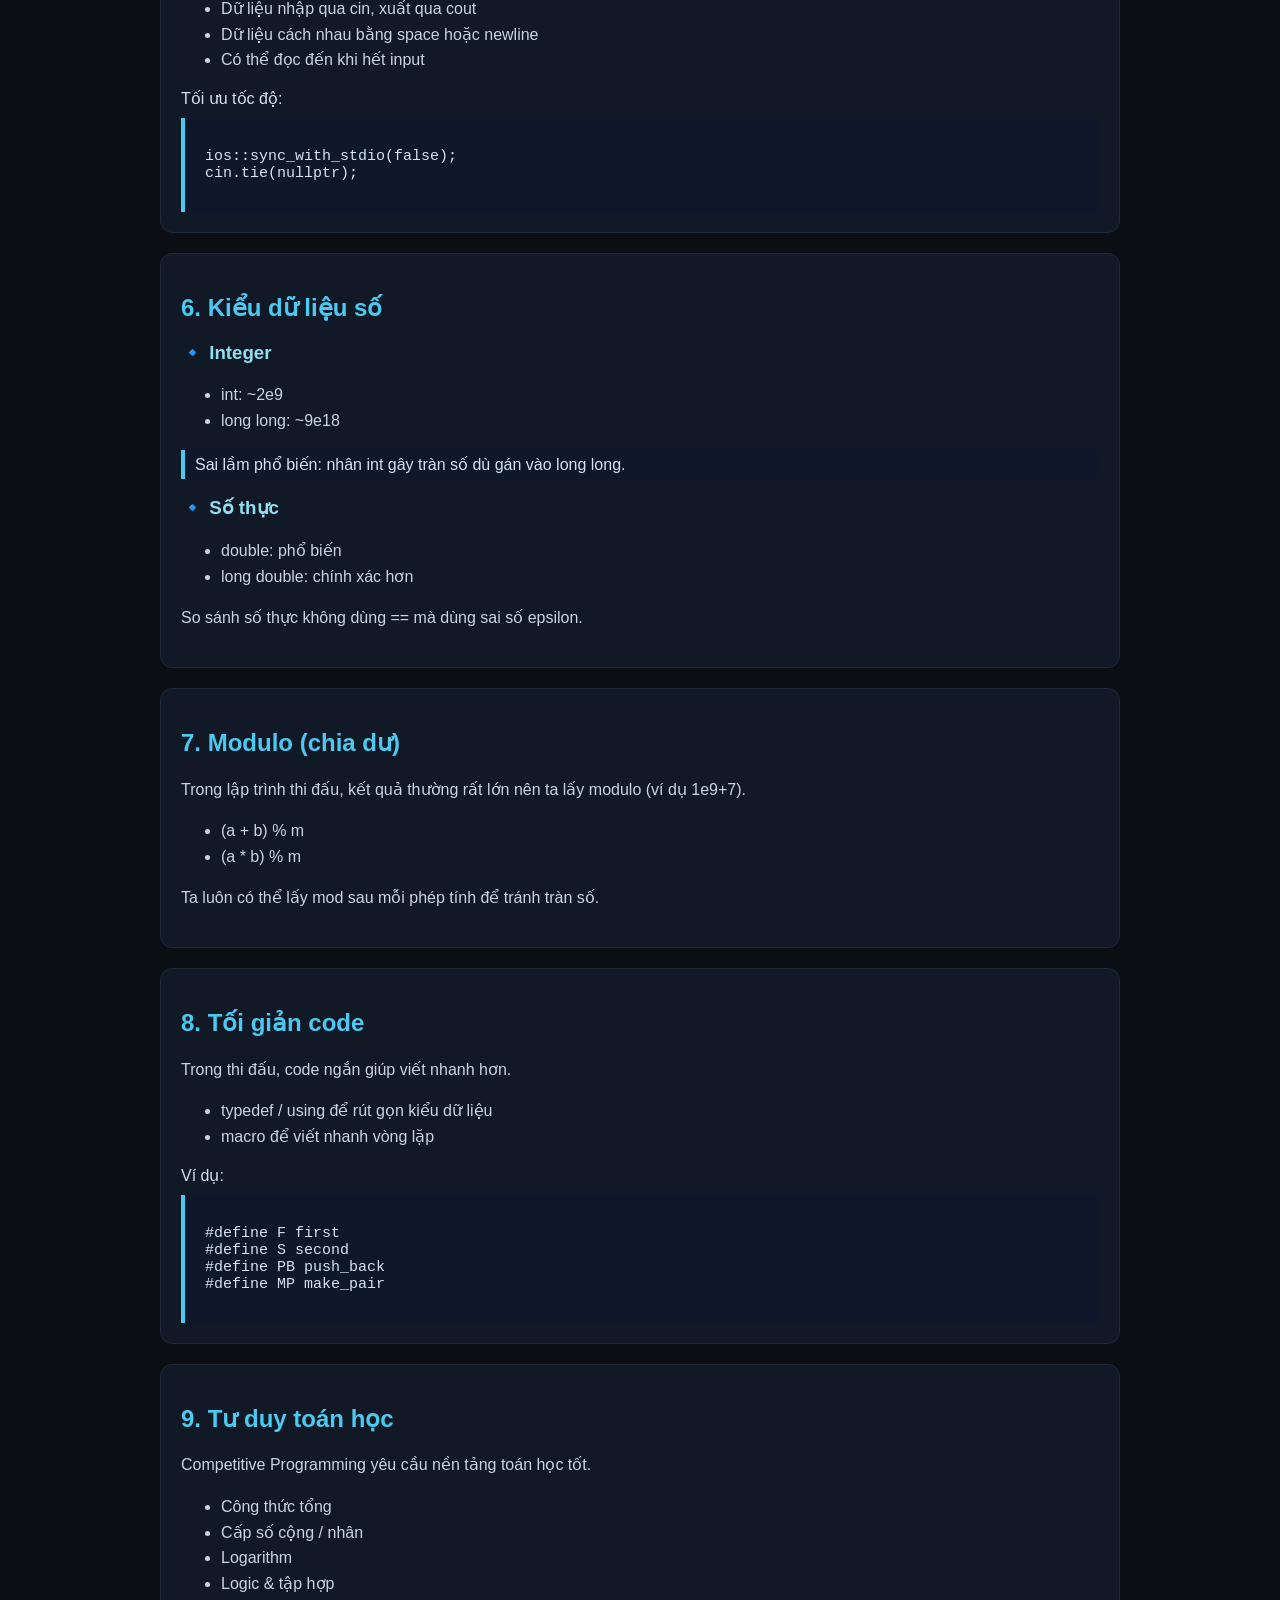
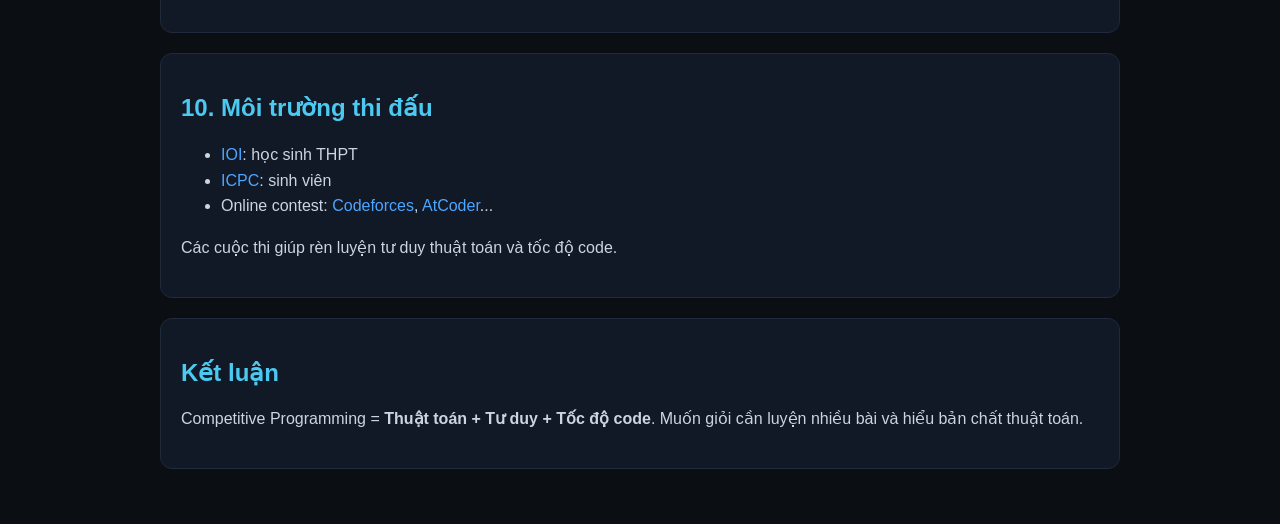
==== commit ed479c93: "Update introduction.html" ====
--- a/introduction.html
+++ b/introduction.html
@@ -9,6 +9,22 @@
 </head>
 <body>
     <a href="index.html" class="home-btn">🏠 HOME</a>
+    <div id="menuBtn">☰</div>
+    <div id="overlay"></div>
+    <nav id="sideMenu">
+        <div class="menu-title">Mục lục</div>
+        <a href="#p1">Khái niệm</a>
+        <a href="#p2">Kĩ năng quan trọng</a>
+        <a href="#p3">Ngôn ngữ</a>
+        <a href="#p4">Template C++</a>
+        <a href="#p5">Xuất nhập</a>
+        <a href="#p6">Kiểu dữ liệu số</a>
+        <a href="#p7">Modulo</a>
+        <a href="#p8">Tối giản</a>
+        <a href="#p9">Tư duy</a>
+        <a href="#p10">Môi trường thi đấu</a>
+        <a href="#p11">Kết luận</a>  
+    </nav>
     <div class="header">
         <h1>CHAPTER 1 - INTRODUCTION</h1>
         <p>Competitive Programming Handbook (diễn giải đầy đủ)</p>
@@ -16,7 +32,7 @@
     <div class="container">
         <!-- 1 -->
         <div class="card">
-            <h2>
+            <h2 id="p1">
                 1. Competitive Programming là gì?
             </h2>
             <p>
@@ -29,7 +45,7 @@
         </div>
         <!-- 2 -->
         <div class="card">
-            <h2>
+            <h2 id="p2">
                 2. Hai kỹ năng quan trọng
             </h2>
             <h3>🔹 Thiết kế thuật toán</h3>
@@ -47,7 +63,7 @@
         </div>
         <!-- 3 -->
         <div class="card">
-            <h2>
+            <h2 id="p3">
                 3. Ngôn ngữ lập trình
             </h2>
             <p>
@@ -64,7 +80,7 @@
         </div>
         <!-- 4 -->
         <div class="card">
-            <h2>
+            <h2 id="p4">
                 4. Template C++ thi đấu
             </h2>
             <div class="note"><pre>#include &lt;bits/stdc++.h&gt;
@@ -80,7 +96,7 @@
         </div>
         <!-- 5 -->
         <div class="card">
-            <h2>
+            <h2 id="p5">
                 5. Input / Output
             </h2>
             <ul>
@@ -94,7 +110,7 @@
         </div>
         <!-- 6 -->
         <div class="card">
-            <h2>
+            <h2 id="p6">
                 6. Kiểu dữ liệu số
             </h2>
             <h3>
@@ -116,7 +132,7 @@
         </div>
         <!-- 7 -->
         <div class="card">
-            <h2>7. Modulo (chia dư)</h2>
+            <h2 id="p7">7. Modulo (chia dư)</h2>
             <p>
                 Trong lập trình thi đấu, kết quả thường rất lớn nên ta lấy modulo (ví dụ 1e9+7).
             </p>
@@ -128,7 +144,7 @@
         </div>
         <!-- 8 -->
         <div class="card">
-            <h2>8. Tối giản code</h2>
+            <h2 id="p8">8. Tối giản code</h2>
             <p>Trong thi đấu, code ngắn giúp viết nhanh hơn.</p>
             <ul>
                 <li>typedef / using để rút gọn kiểu dữ liệu</li>
@@ -142,7 +158,7 @@
         </div>
         <!-- 9 -->
         <div class="card">
-            <h2>9. Tư duy toán học</h2>
+            <h2 id="p9">9. Tư duy toán học</h2>
             <p>Competitive Programming yêu cầu nền tảng toán học tốt.</p>
             <ul>
                 <li>Công thức tổng</li>
@@ -153,7 +169,7 @@
         </div>
         <!-- 10 -->
         <div class="card">
-            <h2>10. Môi trường thi đấu</h2>
+            <h2 id="p10">10. Môi trường thi đấu</h2>
             <ul>
                 <li><a href="https://ioinformatics.org/" target="_blank">IOI</a>: học sinh THPT</li>
                 <li><a href="https://icpc.global/" target="_blank">ICPC</a>: sinh viên</li>
@@ -163,10 +179,11 @@
         </div>
         <!-- END -->
         <div class="card">
-            <h2>Kết luận</h2>
+            <h2 id="p11">Kết luận</h2>
             <p>Competitive Programming = <b>Thuật toán + Tư duy + Tốc độ code</b>.
                 Muốn giỏi cần luyện nhiều bài và hiểu bản chất thuật toán.</p>
         </div>
     </div>
+    <script src="menu.js" defer></script>
 </body>
 </html>
--- a/style.css
+++ b/style.css
@@ -160,71 +160,130 @@
         padding:8px 14px;
         font-size:14px;
     }
-}
+    #menuBtn{
+        top:10px;
+        left:65px;
+        width:38px;
+        height:38px;
+        font-size:24px;
+    }
+    #sideMenu{
+        width:85vw;
+    }
+}
+html{
+    scroll-behavior:smooth;
+}
+
+[id]{
+    scroll-margin-top:20px;
+}
+
 /* ===== MENU BUTTON ===== */
+
 #menuBtn{
-  position: fixed;
-  top: 12px;
-  left: 12px;
-  font-size: 28px;
-  cursor: pointer;
-  z-index: 1002;
-  user-select: none;
+    position:fixed;
+
+    top:20px;
+    left:90px;
+
+    width:44px;
+    height:44px;
+
+    display:flex;
+    align-items:center;
+    justify-content:center;
+
+    background:#111826;
+
+    border:1px solid #4cc9f0;
+    border-radius:10px;
+
+    color:#4cc9f0;
+
+    cursor:pointer;
+    user-select:none;
+
+    transition:.3s;
+
+    z-index:1001;
+}
+
+#menuBtn:hover{
+    background:#4cc9f0;
+    color:#111826;
+    box-shadow:0 0 15px rgba(76,201,240,.6);
 }
 
 /* ===== OVERLAY ===== */
+
 #overlay{
-  position: fixed;
-  inset: 0;
-  background: rgba(0,0,0,0.45);
-  opacity: 0;
-  visibility: hidden;
-  transition: 0.25s ease;
-  z-index: 1000;
+    position:fixed;
+    inset:0;
+
+    background:rgba(0,0,0,.45);
+
+    opacity:0;
+    visibility:hidden;
+
+    transition:.25s;
+
+    z-index:1000;
 }
 
 #overlay.show{
-  opacity: 1;
-  visibility: visible;
+    opacity:1;
+    visibility:visible;
 }
 
 /* ===== SIDE MENU ===== */
+
 #sideMenu{
-  position: fixed;
-  top: 0;
-  left: -270px;
-  width: 250px;
-  height: 100%;
-  background: #fff;
-  padding: 16px;
-  box-shadow: 2px 0 15px rgba(0,0,0,0.2);
-  transition: 0.25s ease;
-  z-index: 1001;
-  overflow-y: auto;
-}
-
-/* mở menu */
+    position:fixed;
+
+    top:0;
+    left:-300px;
+
+    width:min(280px,80vw);
+    height:100vh;
+
+    background:#111826;
+
+    border-right:1px solid #1f2a3a;
+
+    padding:16px;
+
+    overflow-y:auto;
+
+    transition:left .25s;
+
+    z-index:1001;
+}
+
 #sideMenu.open{
-  left: 0;
-}
-
-/* tiêu đề */
-#sideMenu h3{
-  margin: 0 0 10px 0;
-  font-size: 18px;
-}
-
-/* link */
+    left:0;
+}
+
+#sideMenu .menu-title{
+    color:#4cc9f0;
+    font-size:18px;
+    font-weight:bold;
+    margin-bottom:15px;
+}
+
 #sideMenu a{
-  display: block;
-  padding: 10px 0;
-  text-decoration: none;
-  color: #333;
-  border-bottom: 1px solid #eee;
-  transition: 0.2s;
+    display:block;
+
+    padding:10px 0;
+
+    color:#cbd5e1;
+
+    border-bottom:1px solid #1f2a3a;
+
+    transition:.2s;
 }
 
 #sideMenu a:hover{
-  padding-left: 6px;
-  color: #000;
-}
+    color:#4cc9f0;
+    padding-left:6px;
+}
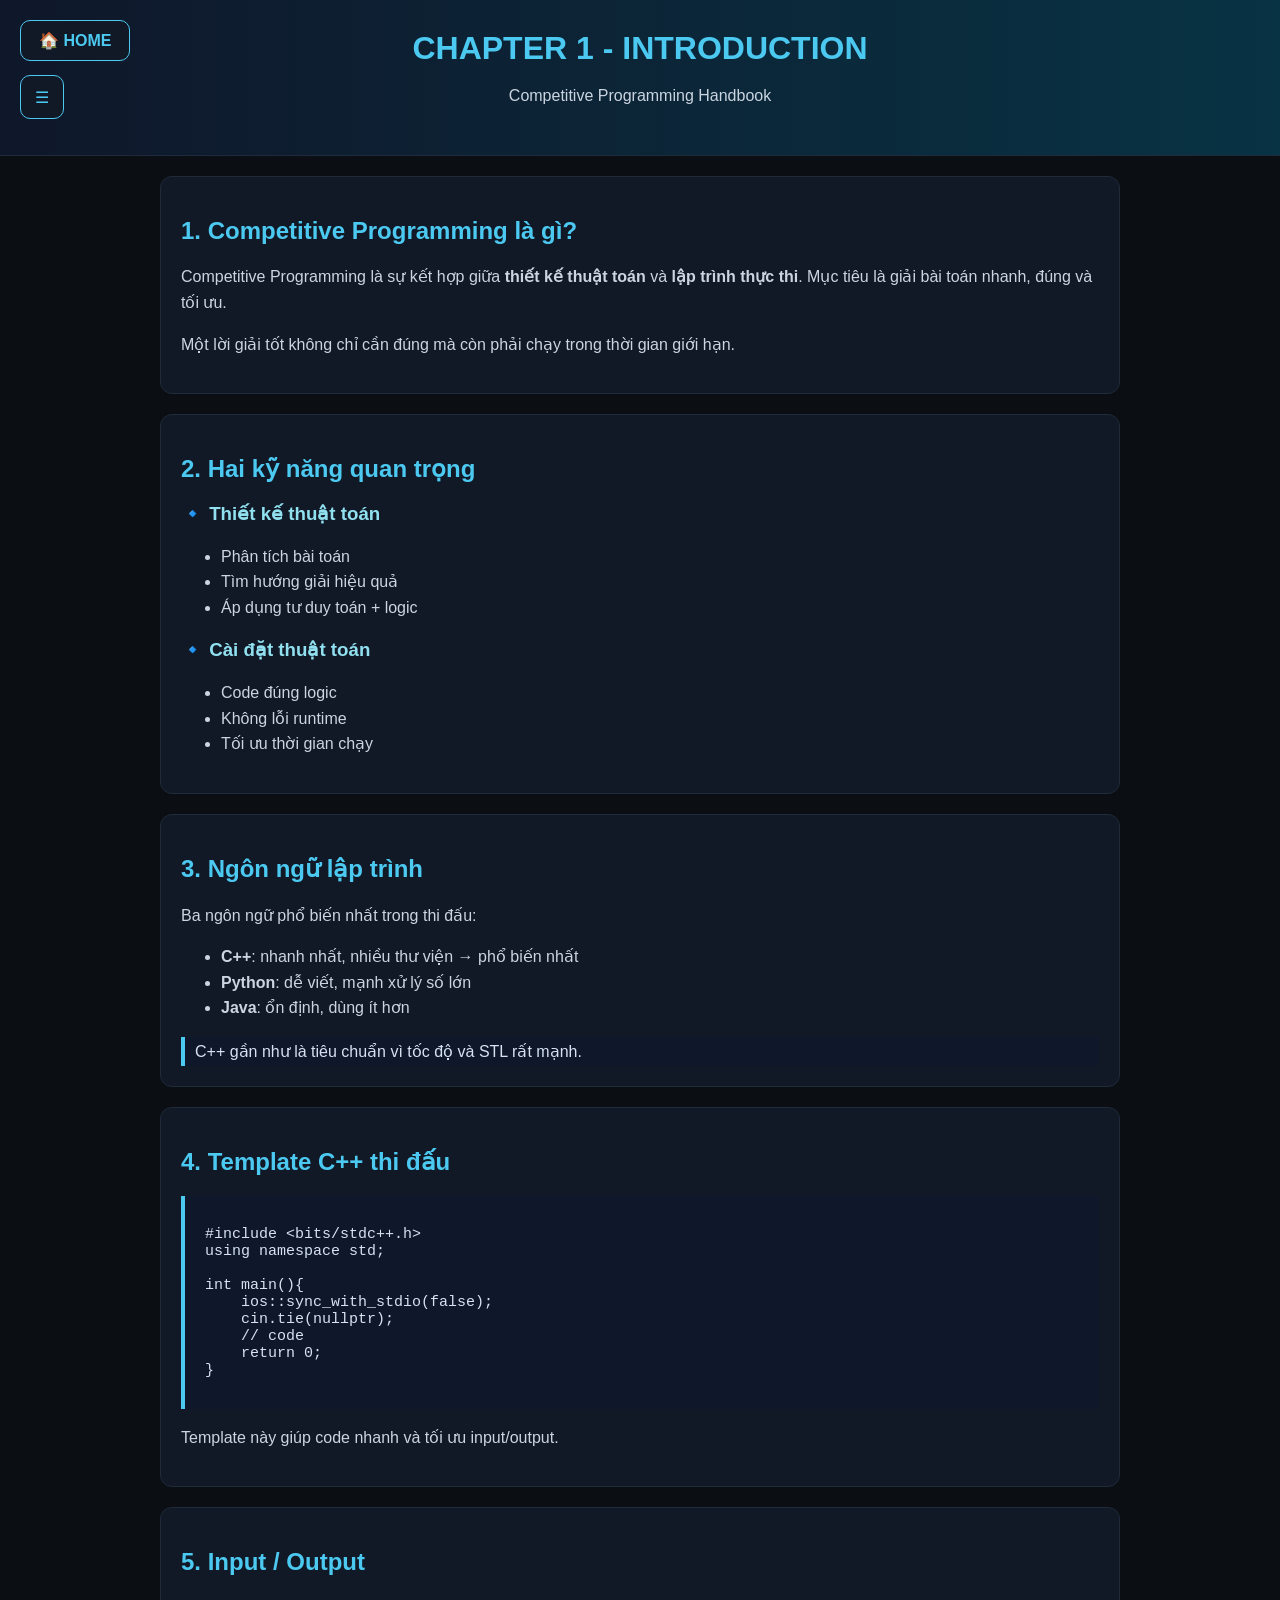
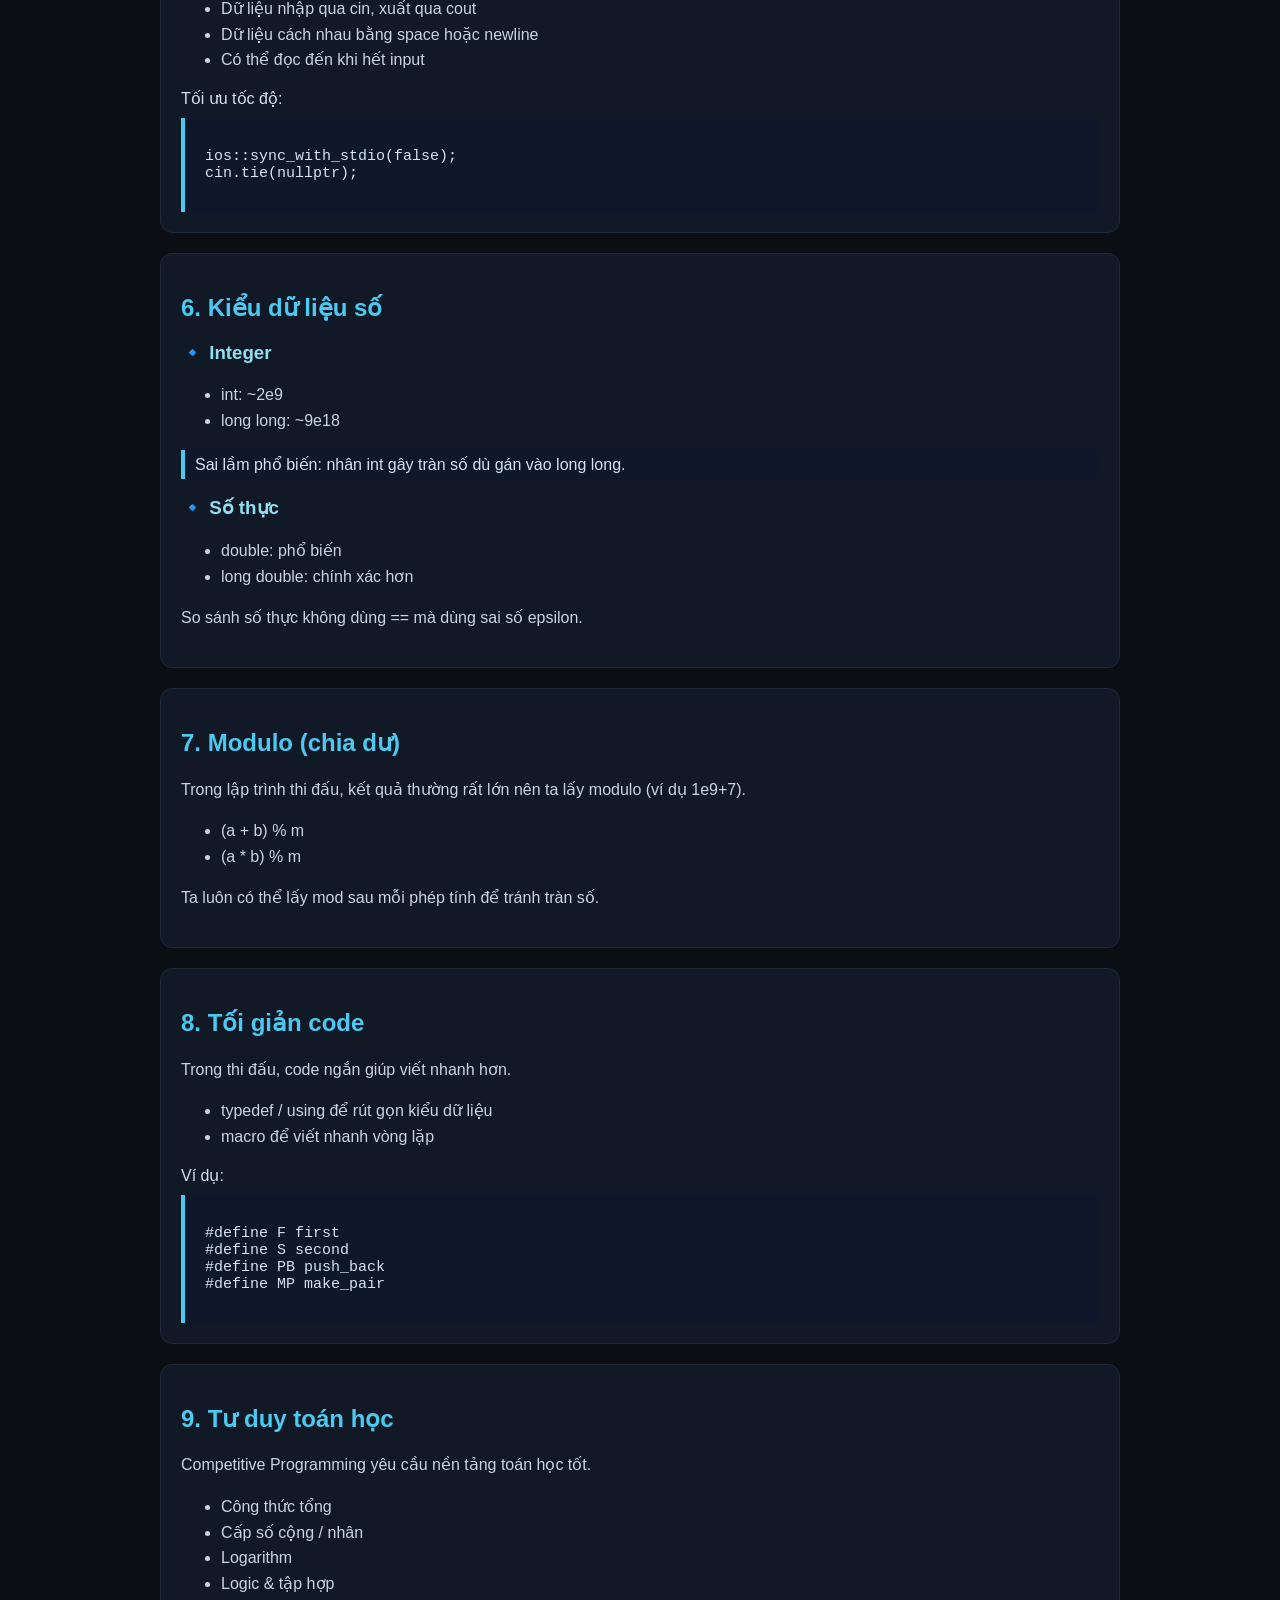
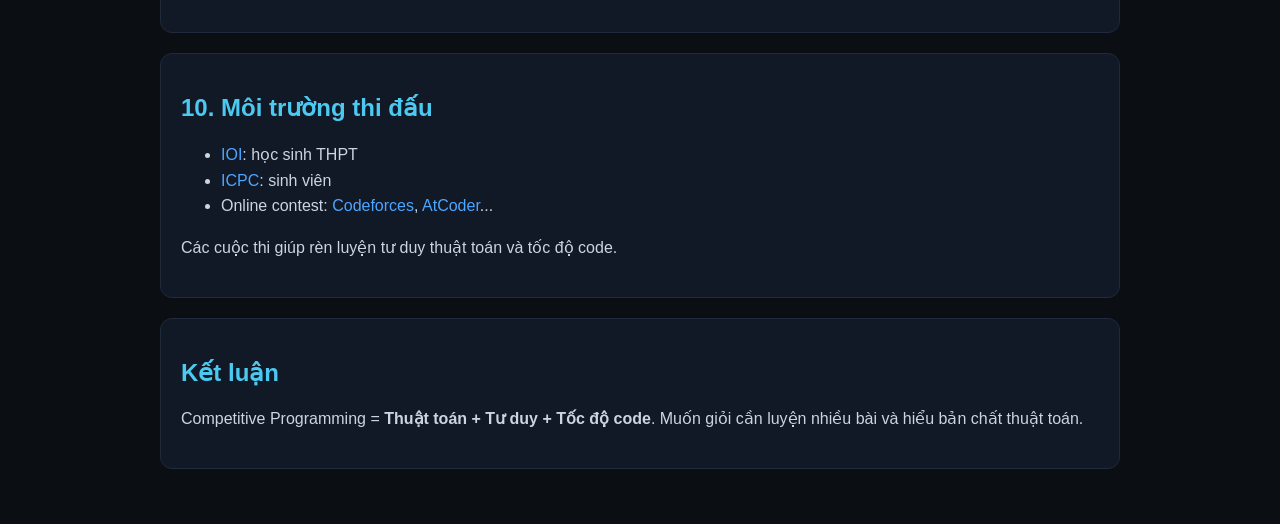
==== commit b780768e: "Fix HTML encoding issues in introduction.html" ====
--- a/introduction.html
+++ b/introduction.html
@@ -13,21 +13,21 @@
     <div id="overlay"></div>
     <nav id="sideMenu">
         <div class="menu-title">Mục lục</div>
-        <a href="#p1">Khái niệm</a>
-        <a href="#p2">Kĩ năng quan trọng</a>
-        <a href="#p3">Ngôn ngữ</a>
-        <a href="#p4">Template C++</a>
-        <a href="#p5">Xuất nhập</a>
-        <a href="#p6">Kiểu dữ liệu số</a>
-        <a href="#p7">Modulo</a>
-        <a href="#p8">Tối giản</a>
-        <a href="#p9">Tư duy</a>
-        <a href="#p10">Môi trường thi đấu</a>
+        <a href="#p1">1. Khái niệm</a>
+        <a href="#p2">2. Kĩ năng quan trọng</a>
+        <a href="#p3">3. Ngôn ngữ</a>
+        <a href="#p4">4. Template C++</a>
+        <a href="#p5">5. Xuất nhập</a>
+        <a href="#p6">6. Kiểu dữ liệu số</a>
+        <a href="#p7">7. Modulo</a>
+        <a href="#p8">8. Tối giản</a>
+        <a href="#p9">9. Tư duy</a>
+        <a href="#p10">10. Môi trường thi đấu</a>
         <a href="#p11">Kết luận</a>  
     </nav>
     <div class="header">
         <h1>CHAPTER 1 - INTRODUCTION</h1>
-        <p>Competitive Programming Handbook (diễn giải đầy đủ)</p>
+        <p>Competitive Programming Handbook</p>
     </div>
     <div class="container">
         <!-- 1 -->
--- a/style.css
+++ b/style.css
@@ -115,62 +115,7 @@
     color:#111826 !important;
     box-shadow:0 0 15px rgba(76,201,240,.6);
 }
-/* Mobile */
-@media (max-width:768px){
-
-    .container{
-        padding:10px;
-    }
-
-    .card{
-        padding:15px;
-    }
-
-    .header{
-        padding:20px 10px;
-    }
-
-    .header h1{
-        font-size:1.8rem;
-    }
-
-    .header p{
-        font-size:0.95rem;
-    }
-
-    h2{
-        font-size:1.4rem;
-    }
-
-    h3{
-        font-size:1.1rem;
-    }
-
-    p,
-    li{
-        font-size:0.95rem;
-    }
-
-    pre{
-        font-size:13px;
-    }
-    .home-btn{
-        top:10px;
-        left:10px;
-        padding:8px 14px;
-        font-size:14px;
-    }
-    #menuBtn{
-        top:10px;
-        left:65px;
-        width:38px;
-        height:38px;
-        font-size:24px;
-    }
-    #sideMenu{
-        width:85vw;
-    }
-}
+
 html{
     scroll-behavior:smooth;
 }
@@ -184,8 +129,8 @@
 #menuBtn{
     position:fixed;
 
-    top:20px;
-    left:90px;
+    top:75px;
+    left:20px;
 
     width:44px;
     height:44px;
@@ -242,7 +187,7 @@
     position:fixed;
 
     top:0;
-    left:-300px;
+    left:0;
 
     width:min(280px,80vw);
     height:100vh;
@@ -255,15 +200,15 @@
 
     overflow-y:auto;
 
-    transition:left .25s;
+    transform:translateX(-100%);
+    transition:transform .25s;
 
     z-index:1001;
 }
 
 #sideMenu.open{
-    left:0;
-}
-
+    transform:translateX(0);
+}
 #sideMenu .menu-title{
     color:#4cc9f0;
     font-size:18px;
@@ -287,3 +232,99 @@
     color:#4cc9f0;
     padding-left:6px;
 }
+/* Mobile */
+@media (max-width:768px){
+
+    .container{
+        padding:10px;
+    }
+
+    .card{
+        padding:15px;
+    }
+
+    .header{
+        padding:20px 10px;
+    }
+
+    .header h1{
+        font-size:1.8rem;
+    }
+
+    .header{
+        padding:70px 10px 20px;
+    }
+
+    h2{
+        font-size:1.4rem;
+    }
+
+    h3{
+        font-size:1.1rem;
+    }
+
+    p,
+    li{
+        font-size:0.95rem;
+    }
+
+    pre{
+        font-size:13px;
+    }
+    .home-btn{
+        top:10px;
+        left:10px;
+
+        width:90px;
+        height:34px;
+        padding:0;
+
+        display:flex;
+        align-items:center;
+        justify-content:center;
+
+        font-size:12px;
+    }
+
+    #menuBtn{
+        top:10px;
+        left:110px;
+
+        width:34px;
+        height:34px;
+
+        font-size:20px;
+    }
+    #sideMenu{
+        width:85vw;
+    }
+}
+/* ===== Mục lục con ===== */
+
+#sideMenu details{
+    margin:4px 0;
+}
+
+#sideMenu summary{
+    list-style:none;
+    cursor:pointer;
+    user-select:none;
+    padding:12px 18px;
+}
+
+#sideMenu summary::-webkit-details-marker{
+    display:none;
+}
+
+#sideMenu summary::before{
+    content:"▶ ";
+}
+
+#sideMenu details[open] summary::before{
+    content:"▼ ";
+}
+
+#sideMenu details a{
+    display:block;
+    padding:10px 18px 10px 38px;
+}
